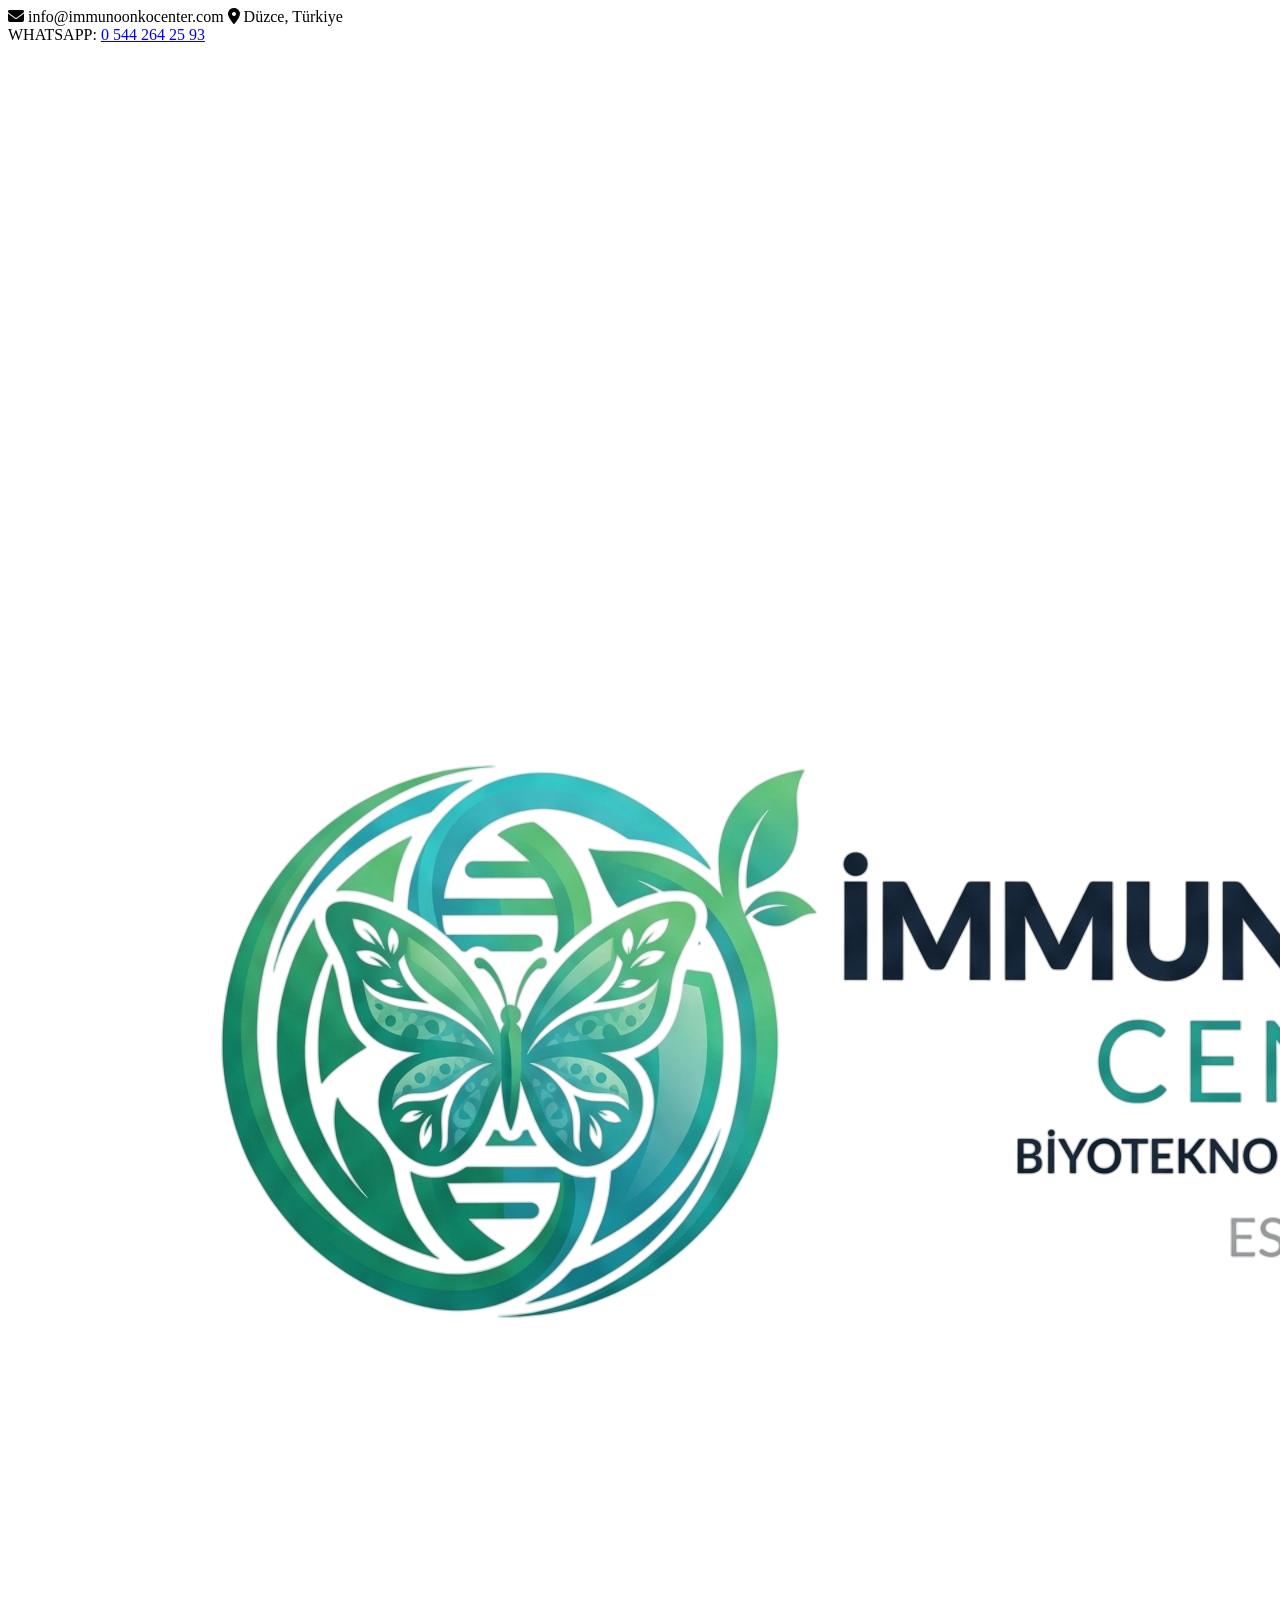
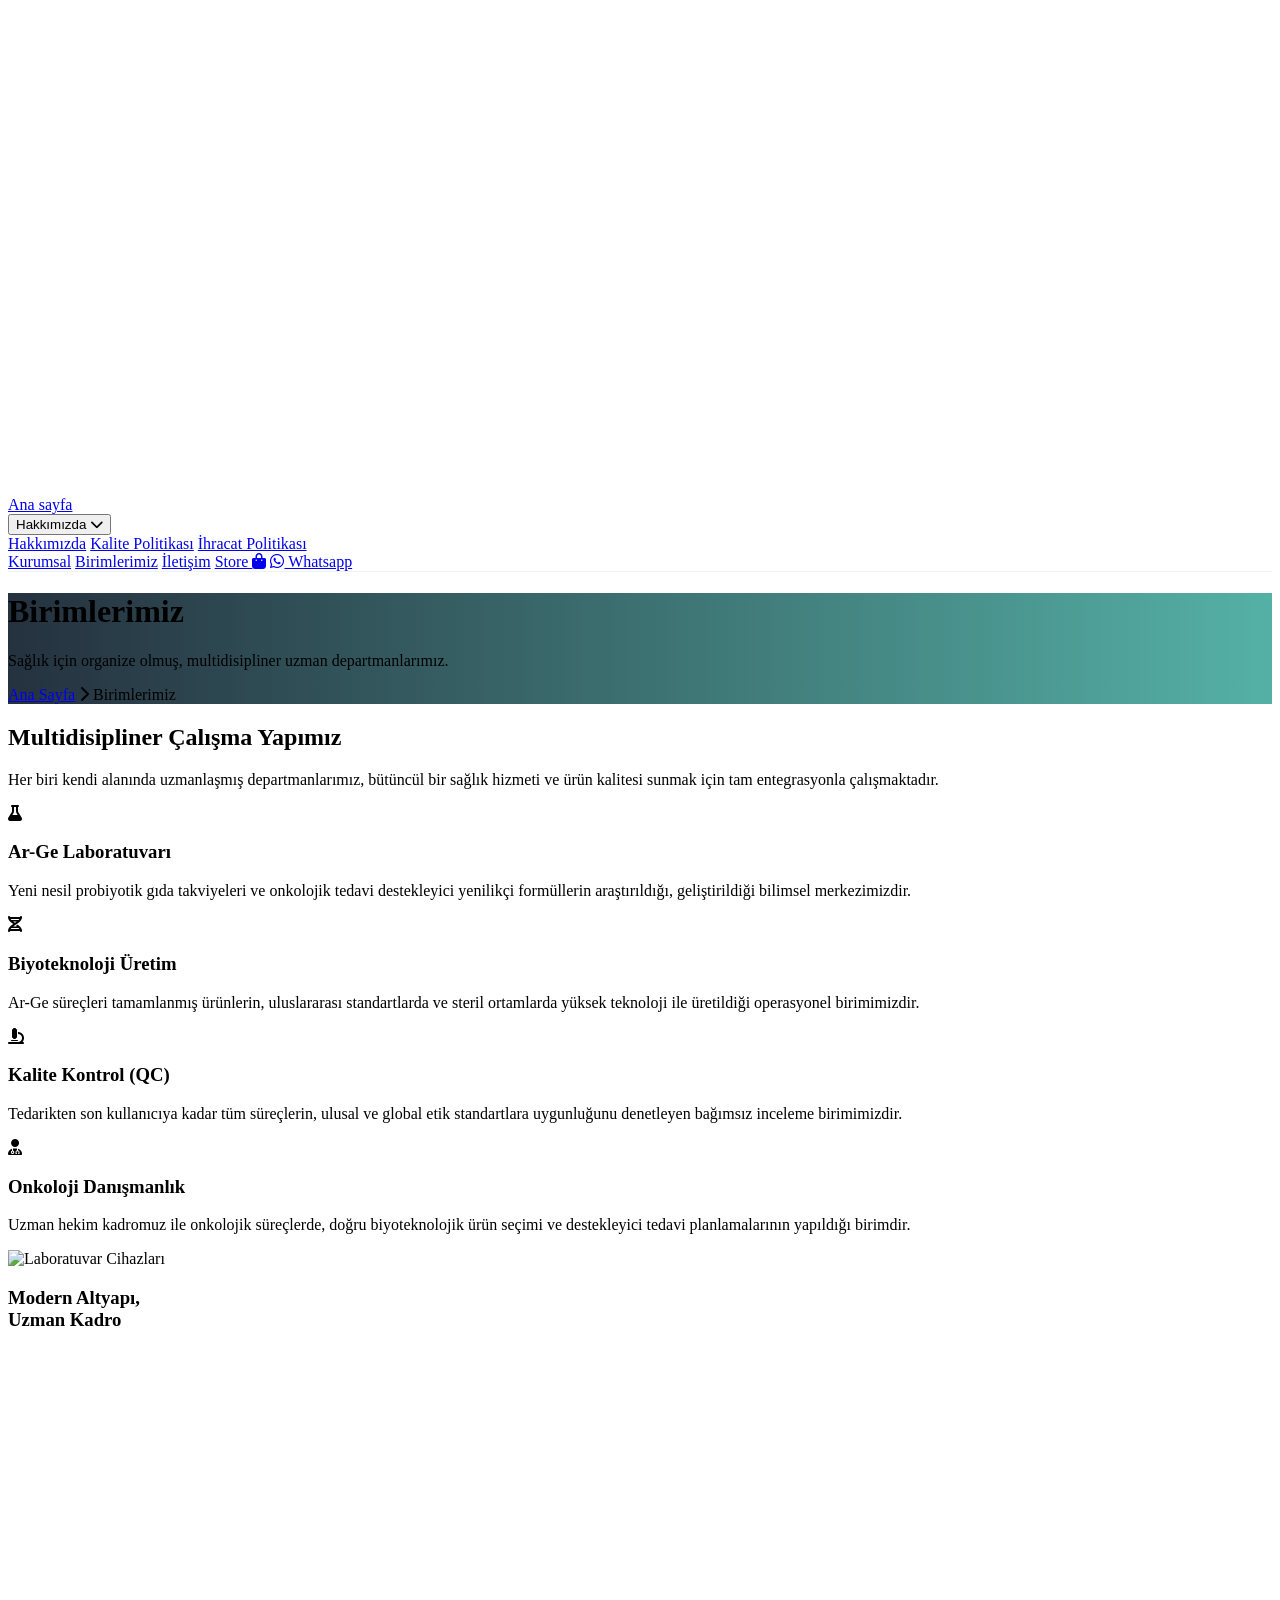
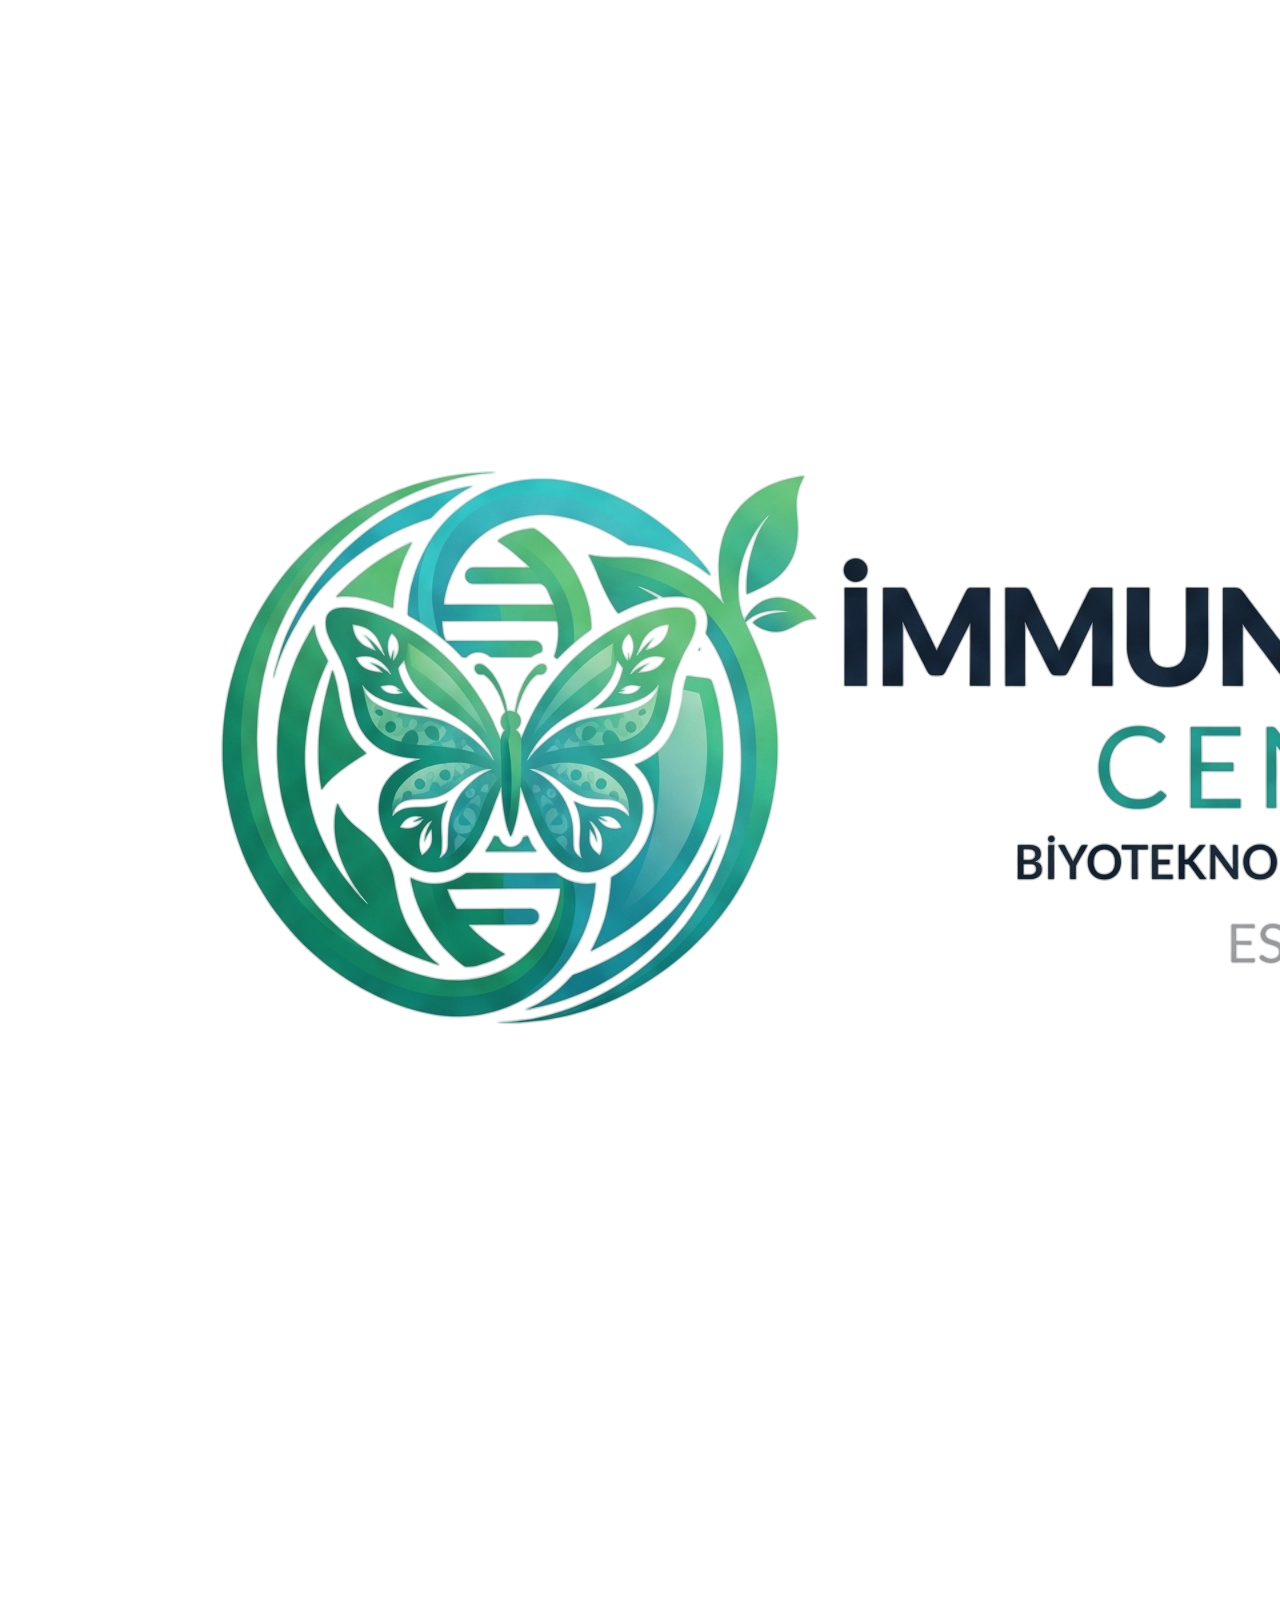
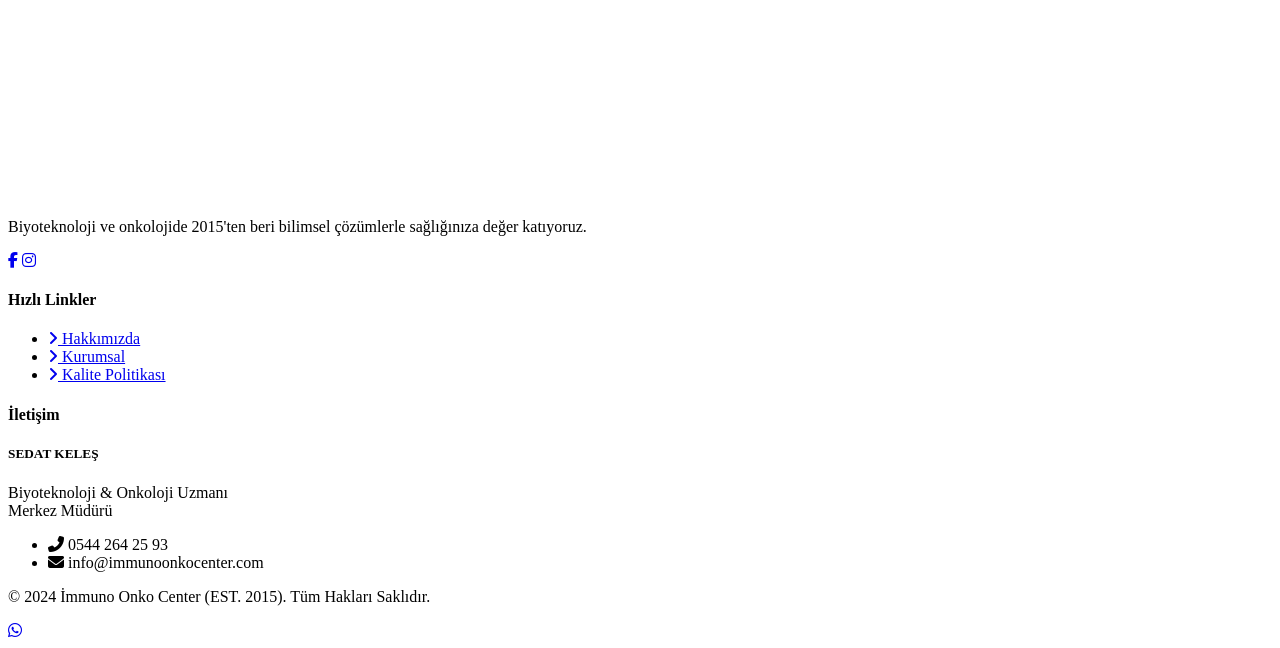
==== birimlerimiz.html @ 2f01bad8 "Add files via upload" ====
<!DOCTYPE html>
<html lang="tr" class="scroll-smooth">
<head>
    <meta charset="UTF-8">
    <meta name="viewport" content="width=device-width, initial-scale=1.0">
    <title>Birimlerimiz | İmmuno Onko Center</title>
    
    <!-- Google Fonts -->
    <link href="https://fonts.googleapis.com/css2?family=Inter:wght@300;400;500;600&family=Poppins:wght@400;500;600;700;800&display=swap" rel="stylesheet">
    
    <!-- FontAwesome -->
    <link rel="stylesheet" href="https://cdnjs.cloudflare.com/ajax/libs/font-awesome/6.4.0/css/all.min.css">
    
    <!-- AOS CSS -->
    <link href="https://unpkg.com/aos@2.3.1/dist/aos.css" rel="stylesheet">
    
    <!-- Tailwind CSS -->
    <script src="https://cdn.tailwindcss.com"></script>
    
    <!-- Tailwind Ayarlar -->
    <script>
        tailwind.config = {
            theme: {
                extend: {
                    fontFamily: {
                        sans: ['Inter', 'sans-serif'],
                        heading: ['Poppins', 'sans-serif'],
                    },
                    colors: {
                        brandDark: '#0D1B2A',
                        brandBlue: '#1B263B',
                        brandTeal: '#2A9D8F',
                        brandLight: '#E9F5F3',
                    }
                }
            }
        }
    </script>
    
    <style>
        .glass-nav {
            background: rgba(255, 255, 255, 0.95);
            backdrop-filter: blur(10px);
            border-bottom: 1px solid rgba(0,0,0,0.05);
        }
        .page-header {
            background: linear-gradient(to right, rgba(13, 27, 42, 0.9), rgba(42, 157, 143, 0.8)), 
                        url('https://images.unsplash.com/photo-1579684385127-1ef15d508118?q=80&w=2070&auto=format&fit=crop') center/cover;
        }
        .unit-card:hover .unit-icon {
            transform: scale(1.1) rotate(5deg);
        }
    </style>
</head>
<body class="font-sans text-gray-800 antialiased overflow-x-hidden selection:bg-brandTeal selection:text-white bg-gray-50">

    <!-- Üst Bilgi Barı -->
    <div class="bg-brandDark text-gray-300 text-sm py-2 hidden md:block relative z-50">
        <div class="max-w-7xl mx-auto px-4 sm:px-6 lg:px-8 flex justify-between items-center">
            <div class="flex items-center space-x-6">
                <span><i class="fas fa-envelope text-brandTeal mr-2"></i> info@immunoonkocenter.com</span>
                <span><i class="fas fa-map-marker-alt text-brandTeal mr-2"></i> Düzce, Türkiye</span>
            </div>
            <div class="flex items-center space-x-4">
                <span class="font-semibold text-white tracking-wider">WHATSAPP: <a href="https://wa.me/905442642593" class="hover:text-brandTeal transition">0 544 264 25 93</a></span>
            </div>
        </div>
    </div>

    <!-- Navigasyon -->
    <nav class="glass-nav fixed w-full z-50 transition-all duration-300 shadow-md" id="navbar">
        <div class="max-w-7xl mx-auto px-4 sm:px-6 lg:px-8">
            <div class="flex justify-between items-center h-24">
                <!-- Logo -->
                <a href="index.html" class="flex-shrink-0 flex items-center cursor-pointer">
                    <img src="immunologo.png" alt="Logo" class="h-20 drop-shadow-md rounded-full object-contain">
                </a>
                
                <!-- Masaüstü Menü -->
                <div class="hidden lg:flex items-center space-x-8">
                    <a href="index.html" class="text-brandDark hover:text-brandTeal font-medium transition pb-1">Ana sayfa</a>
                    
                    <!-- Açılır Menü (Hakkımızda) -->
                    <div class="relative group">
                        <button class="text-brandDark hover:text-brandTeal font-medium transition flex items-center pb-1">
                            Hakkımızda <i class="fas fa-chevron-down ml-1 text-xs"></i>
                        </button>
                        <div class="absolute left-0 mt-2 w-48 bg-white rounded-xl shadow-xl opacity-0 invisible group-hover:opacity-100 group-hover:visible transition-all duration-300 transform origin-top-left scale-95 group-hover:scale-100">
                            <a href="hakkimizda.html" class="block px-4 py-3 text-sm text-gray-700 hover:bg-brandLight hover:text-brandTeal rounded-t-xl">Hakkımızda</a>
                            <a href="kalite-politikasi.html" class="block px-4 py-3 text-sm text-gray-700 hover:bg-brandLight hover:text-brandTeal">Kalite Politikası</a>
                            <a href="ihracat-politikasi.html" class="block px-4 py-3 text-sm text-gray-700 hover:bg-brandLight hover:text-brandTeal rounded-b-xl">İhracat Politikası</a>
                        </div>
                    </div>

                    <a href="kurumsal.html" class="text-brandDark hover:text-brandTeal font-medium transition pb-1">Kurumsal</a>
                    <a href="birimlerimiz.html" class="text-brandTeal font-semibold border-b-2 border-brandTeal pb-1">Birimlerimiz</a>
                    <a href="index.html#contact" class="text-brandDark hover:text-brandTeal font-medium transition pb-1">İletişim</a>
                    <a href="index.html#store" class="text-brandDark hover:text-brandTeal font-medium transition pb-1">Store <i class="fas fa-shopping-bag ml-1"></i></a>
                    
                    <a href="https://wa.me/905442642593" target="_blank" class="bg-[#25D366] text-white px-6 py-2.5 rounded-full font-medium hover:bg-green-600 transition shadow-lg shadow-green-200 flex items-center">
                        <i class="fab fa-whatsapp text-xl mr-2"></i> Whatsapp
                    </a>
                </div>
            </div>
        </div>
    </nav>

    <!-- Sayfa Başlığı (Header) -->
    <header class="page-header pt-40 pb-20 text-center relative overflow-hidden">
        <div class="max-w-7xl mx-auto px-4 relative z-10" data-aos="fade-up">
            <h1 class="text-4xl md:text-5xl font-heading font-bold text-white mb-4">Birimlerimiz</h1>
            <p class="text-lg text-brandLight max-w-2xl mx-auto mb-6">Sağlık için organize olmuş, multidisipliner uzman departmanlarımız.</p>
            <div class="flex items-center justify-center space-x-2 text-brandLight font-medium">
                <a href="index.html" class="hover:text-white transition">Ana Sayfa</a>
                <span><i class="fas fa-chevron-right text-xs mx-2 opacity-70"></i></span>
                <span class="text-white opacity-80">Birimlerimiz</span>
            </div>
        </div>
    </header>

    <!-- Birimler Listesi -->
    <section class="py-24 bg-white relative overflow-hidden">
        
        <!-- Dekoratif Arkaplan -->
        <div class="absolute top-0 right-0 w-64 h-64 bg-brandLight rounded-full mix-blend-multiply filter blur-3xl opacity-50 -translate-y-1/2 translate-x-1/2"></div>
        <div class="absolute bottom-0 left-0 w-96 h-96 bg-blue-50 rounded-full mix-blend-multiply filter blur-3xl opacity-50 translate-y-1/2 -translate-x-1/2"></div>

        <div class="max-w-7xl mx-auto px-4 sm:px-6 lg:px-8 relative z-10">
            <div class="text-center mb-16" data-aos="fade-up">
                <h2 class="font-heading text-3xl md:text-4xl font-bold text-brandDark mb-4">Multidisipliner Çalışma Yapımız</h2>
                <div class="w-24 h-1 bg-brandTeal mx-auto rounded"></div>
                <p class="text-gray-600 mt-6 max-w-2xl mx-auto">Her biri kendi alanında uzmanlaşmış departmanlarımız, bütüncül bir sağlık hizmeti ve ürün kalitesi sunmak için tam entegrasyonla çalışmaktadır.</p>
            </div>

            <div class="grid grid-cols-1 md:grid-cols-2 gap-10">
                
                <!-- Birim 1: Ar-Ge -->
                <div class="bg-white rounded-3xl p-8 shadow-[0_8px_30px_rgb(0,0,0,0.04)] border border-gray-50 hover:shadow-xl transition-all duration-300 unit-card group" data-aos="fade-up" data-aos-delay="100">
                    <div class="flex items-start">
                        <div class="w-16 h-16 bg-brandLight rounded-2xl flex items-center justify-center mr-6 flex-shrink-0 unit-icon transition-transform duration-300">
                            <i class="fas fa-flask text-3xl text-brandTeal"></i>
                        </div>
                        <div>
                            <h3 class="font-heading text-2xl font-bold text-brandDark mb-3">Ar-Ge Laboratuvarı</h3>
                            <p class="text-gray-600 leading-relaxed">
                                Yeni nesil probiyotik gıda takviyeleri ve onkolojik tedavi destekleyici yenilikçi formüllerin araştırıldığı, geliştirildiği bilimsel merkezimizdir.
                            </p>
                        </div>
                    </div>
                </div>

                <!-- Birim 2: Biyoteknoloji Üretim -->
                <div class="bg-white rounded-3xl p-8 shadow-[0_8px_30px_rgb(0,0,0,0.04)] border border-gray-50 hover:shadow-xl transition-all duration-300 unit-card group" data-aos="fade-up" data-aos-delay="200">
                    <div class="flex items-start">
                        <div class="w-16 h-16 bg-brandLight rounded-2xl flex items-center justify-center mr-6 flex-shrink-0 unit-icon transition-transform duration-300">
                            <i class="fas fa-dna text-3xl text-brandTeal"></i>
                        </div>
                        <div>
                            <h3 class="font-heading text-2xl font-bold text-brandDark mb-3">Biyoteknoloji Üretim</h3>
                            <p class="text-gray-600 leading-relaxed">
                                Ar-Ge süreçleri tamamlanmış ürünlerin, uluslararası standartlarda ve steril ortamlarda yüksek teknoloji ile üretildiği operasyonel birimimizdir.
                            </p>
                        </div>
                    </div>
                </div>

                <!-- Birim 3: Kalite Kontrol -->
                <div class="bg-white rounded-3xl p-8 shadow-[0_8px_30px_rgb(0,0,0,0.04)] border border-gray-50 hover:shadow-xl transition-all duration-300 unit-card group" data-aos="fade-up" data-aos-delay="300">
                    <div class="flex items-start">
                        <div class="w-16 h-16 bg-brandLight rounded-2xl flex items-center justify-center mr-6 flex-shrink-0 unit-icon transition-transform duration-300">
                            <i class="fas fa-microscope text-3xl text-brandTeal"></i>
                        </div>
                        <div>
                            <h3 class="font-heading text-2xl font-bold text-brandDark mb-3">Kalite Kontrol (QC)</h3>
                            <p class="text-gray-600 leading-relaxed">
                                Tedarikten son kullanıcıya kadar tüm süreçlerin, ulusal ve global etik standartlara uygunluğunu denetleyen bağımsız inceleme birimimizdir.
                            </p>
                        </div>
                    </div>
                </div>

                <!-- Birim 4: Onkoloji ve Danışmanlık -->
                <div class="bg-white rounded-3xl p-8 shadow-[0_8px_30px_rgb(0,0,0,0.04)] border border-gray-50 hover:shadow-xl transition-all duration-300 unit-card group" data-aos="fade-up" data-aos-delay="400">
                    <div class="flex items-start">
                        <div class="w-16 h-16 bg-brandLight rounded-2xl flex items-center justify-center mr-6 flex-shrink-0 unit-icon transition-transform duration-300">
                            <i class="fas fa-user-md text-3xl text-brandTeal"></i>
                        </div>
                        <div>
                            <h3 class="font-heading text-2xl font-bold text-brandDark mb-3">Onkoloji Danışmanlık</h3>
                            <p class="text-gray-600 leading-relaxed">
                                Uzman hekim kadromuz ile onkolojik süreçlerde, doğru biyoteknolojik ürün seçimi ve destekleyici tedavi planlamalarının yapıldığı birimdir.
                            </p>
                        </div>
                    </div>
                </div>

            </div>
        </div>
    </section>

    <!-- Resimli Görsel Alan -->
    <section class="py-12 bg-gray-50">
        <div class="max-w-7xl mx-auto px-4 sm:px-6 lg:px-8">
            <div class="rounded-3xl overflow-hidden shadow-2xl relative h-[400px] md:h-[500px]" data-aos="zoom-in" data-aos-duration="1000">
                <img src="https://images.unsplash.com/photo-1532094349884-543bc11b234d?q=80&w=2070&auto=format&fit=crop" alt="Laboratuvar Cihazları" class="w-full h-full object-cover">
                <div class="absolute inset-0 bg-brandDark/40 flex items-center justify-center">
                    <h3 class="text-white text-3xl md:text-5xl font-bold font-heading text-center px-4 leading-tight">
                        Modern Altyapı, <br> <span class="text-brandTeal">Uzman Kadro</span>
                    </h3>
                </div>
            </div>
        </div>
    </section>

    <!-- İletişim & Footer -->
    <footer class="bg-gray-900 pt-20 pb-10 border-t-4 border-brandTeal mt-12">
        <div class="max-w-7xl mx-auto px-4 sm:px-6 lg:px-8">
            <div class="grid grid-cols-1 md:grid-cols-3 gap-12 mb-16">
                <div data-aos="fade-up" data-aos-delay="100">
                    <img src="immunologo.png" alt="Logo" class="h-20 mb-6 bg-white p-2 rounded-xl object-contain">
                    <p class="text-gray-400 leading-relaxed mb-6">
                        Biyoteknoloji ve onkolojide 2015'ten beri bilimsel çözümlerle sağlığınıza değer katıyoruz.
                    </p>
                    <div class="flex space-x-4">
                        <a href="#" class="w-10 h-10 rounded-full bg-gray-800 flex items-center justify-center text-gray-400 hover:bg-brandTeal hover:text-white transition"><i class="fab fa-facebook-f"></i></a>
                        <a href="#" class="w-10 h-10 rounded-full bg-gray-800 flex items-center justify-center text-gray-400 hover:bg-brandTeal hover:text-white transition"><i class="fab fa-instagram"></i></a>
                    </div>
                </div>

                <div data-aos="fade-up" data-aos-delay="200">
                    <h4 class="text-white text-xl font-bold mb-6 font-heading relative inline-block">
                        Hızlı Linkler
                        <span class="absolute -bottom-2 left-0 w-1/2 h-1 bg-brandTeal rounded-full"></span>
                    </h4>
                    <ul class="space-y-3">
                        <li><a href="hakkimizda.html" class="text-gray-400 hover:text-brandTeal transition flex items-center"><i class="fas fa-angle-right mr-2 text-xs"></i> Hakkımızda</a></li>
                        <li><a href="kurumsal.html" class="text-gray-400 hover:text-brandTeal transition flex items-center"><i class="fas fa-angle-right mr-2 text-xs"></i> Kurumsal</a></li>
                        <li><a href="kalite-politikasi.html" class="text-gray-400 hover:text-brandTeal transition flex items-center"><i class="fas fa-angle-right mr-2 text-xs"></i> Kalite Politikası</a></li>
                    </ul>
                </div>

                <div data-aos="fade-up" data-aos-delay="300">
                    <h4 class="text-white text-xl font-bold mb-6 font-heading relative inline-block">
                        İletişim
                        <span class="absolute -bottom-2 left-0 w-1/2 h-1 bg-brandTeal rounded-full"></span>
                    </h4>
                    <div class="bg-gray-800/50 p-6 rounded-2xl border border-gray-700">
                        <h5 class="text-brandTeal font-bold text-lg">SEDAT KELEŞ</h5>
                        <p class="text-gray-400 text-sm mb-4 border-b border-gray-700 pb-4">Biyoteknoloji & Onkoloji Uzmanı <br> Merkez Müdürü</p>
                        <ul class="space-y-4">
                            <li class="flex items-start">
                                <i class="fas fa-phone-alt text-brandTeal mt-1 mr-3"></i>
                                <span class="block text-gray-300">0544 264 25 93</span>
                            </li>
                            <li class="flex items-start">
                                <i class="fas fa-envelope text-brandTeal mt-1 mr-3"></i>
                                <span class="block text-gray-300">info@immunoonkocenter.com</span>
                            </li>
                        </ul>
                    </div>
                </div>
            </div>

            <div class="border-t border-gray-800 pt-8 flex flex-col md:flex-row justify-between items-center text-gray-500 text-sm">
                <p>&copy; 2024 İmmuno Onko Center (EST. 2015). Tüm Hakları Saklıdır.</p>
            </div>
        </div>
    </footer>

    <!-- Sağ Alt Sabit Whatsapp Butonu -->
    <a href="https://wa.me/905442642593" target="_blank" class="fixed bottom-6 right-6 bg-[#25D366] text-white w-14 h-14 rounded-full flex items-center justify-center text-3xl shadow-[0_4px_15px_rgba(37,211,102,0.4)] hover:scale-110 transition-transform z-50 animate-bounce">
        <i class="fab fa-whatsapp"></i>
    </a>

    <!-- AOS Script -->
    <script src="https://unpkg.com/aos@2.3.1/dist/aos.js"></script>
    <script>
        AOS.init({ duration: 800, once: true, offset: 50 });
    </script>
</body>
</html>
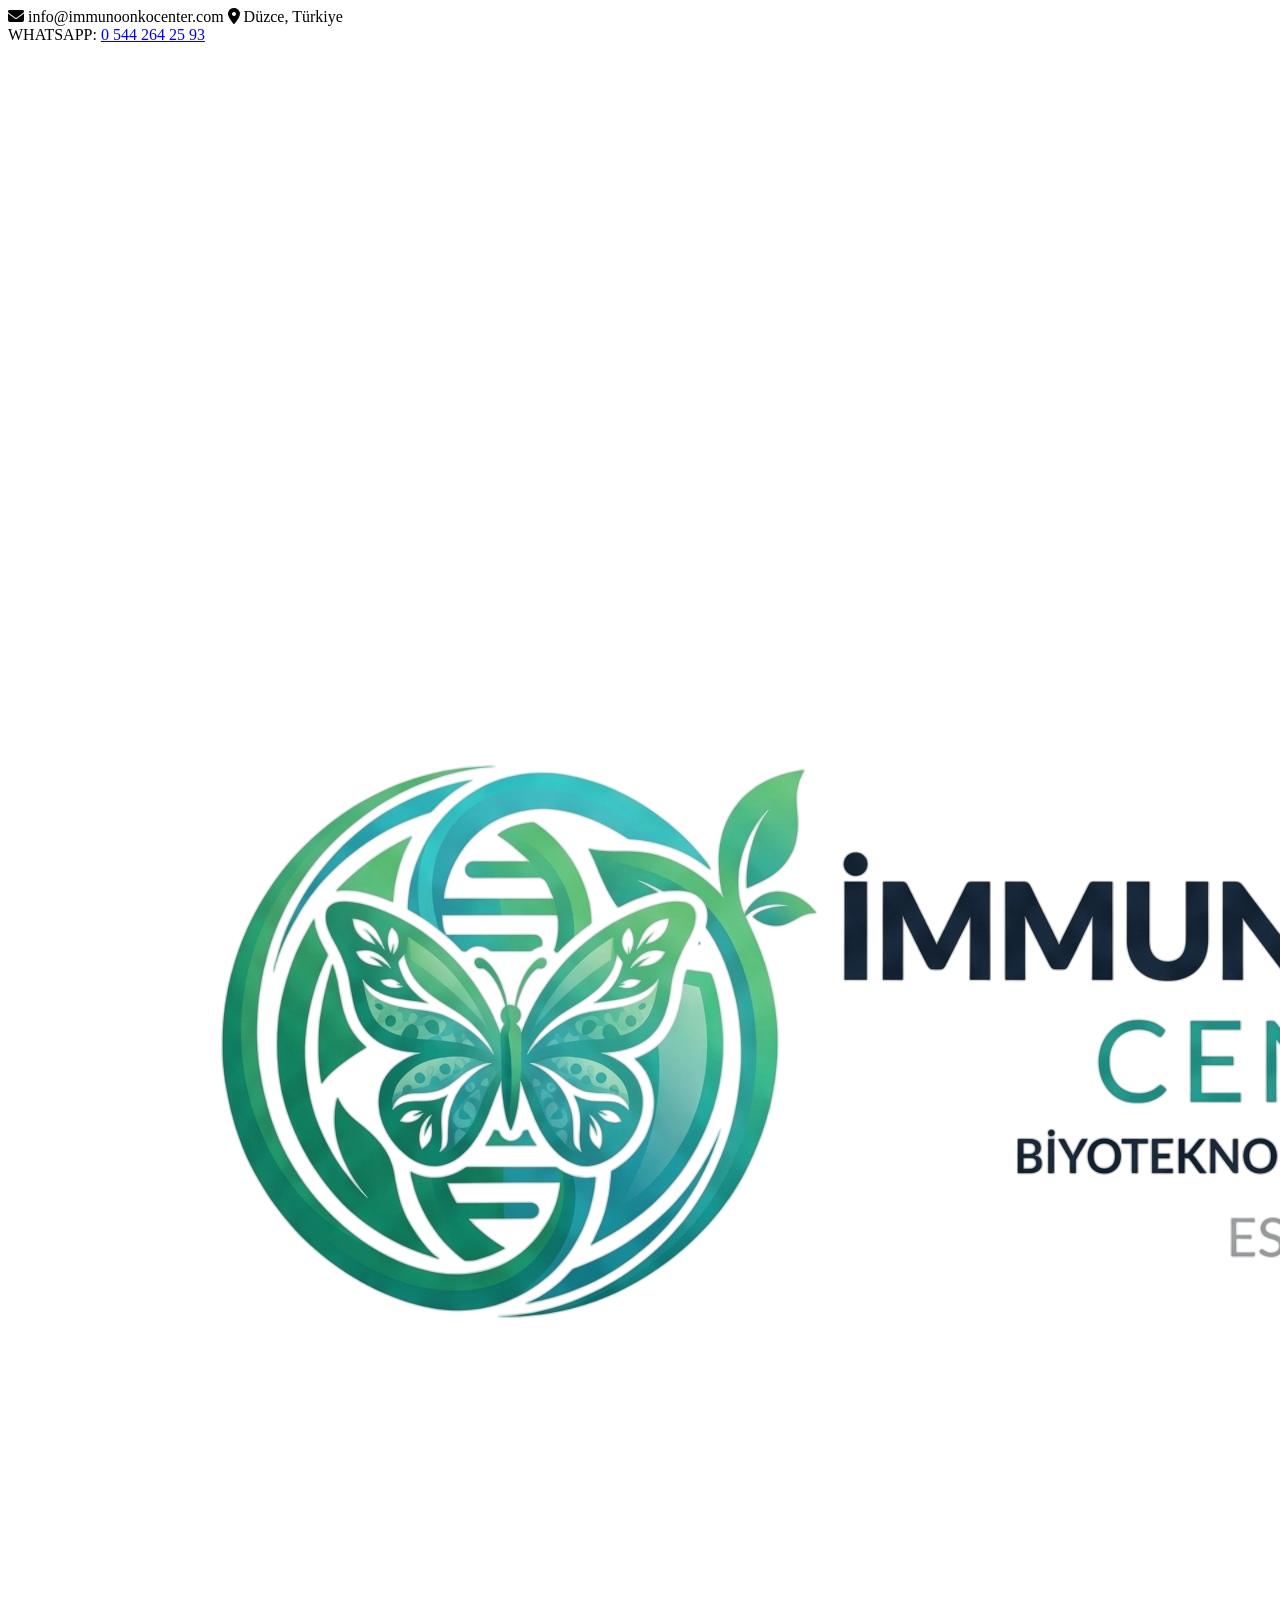
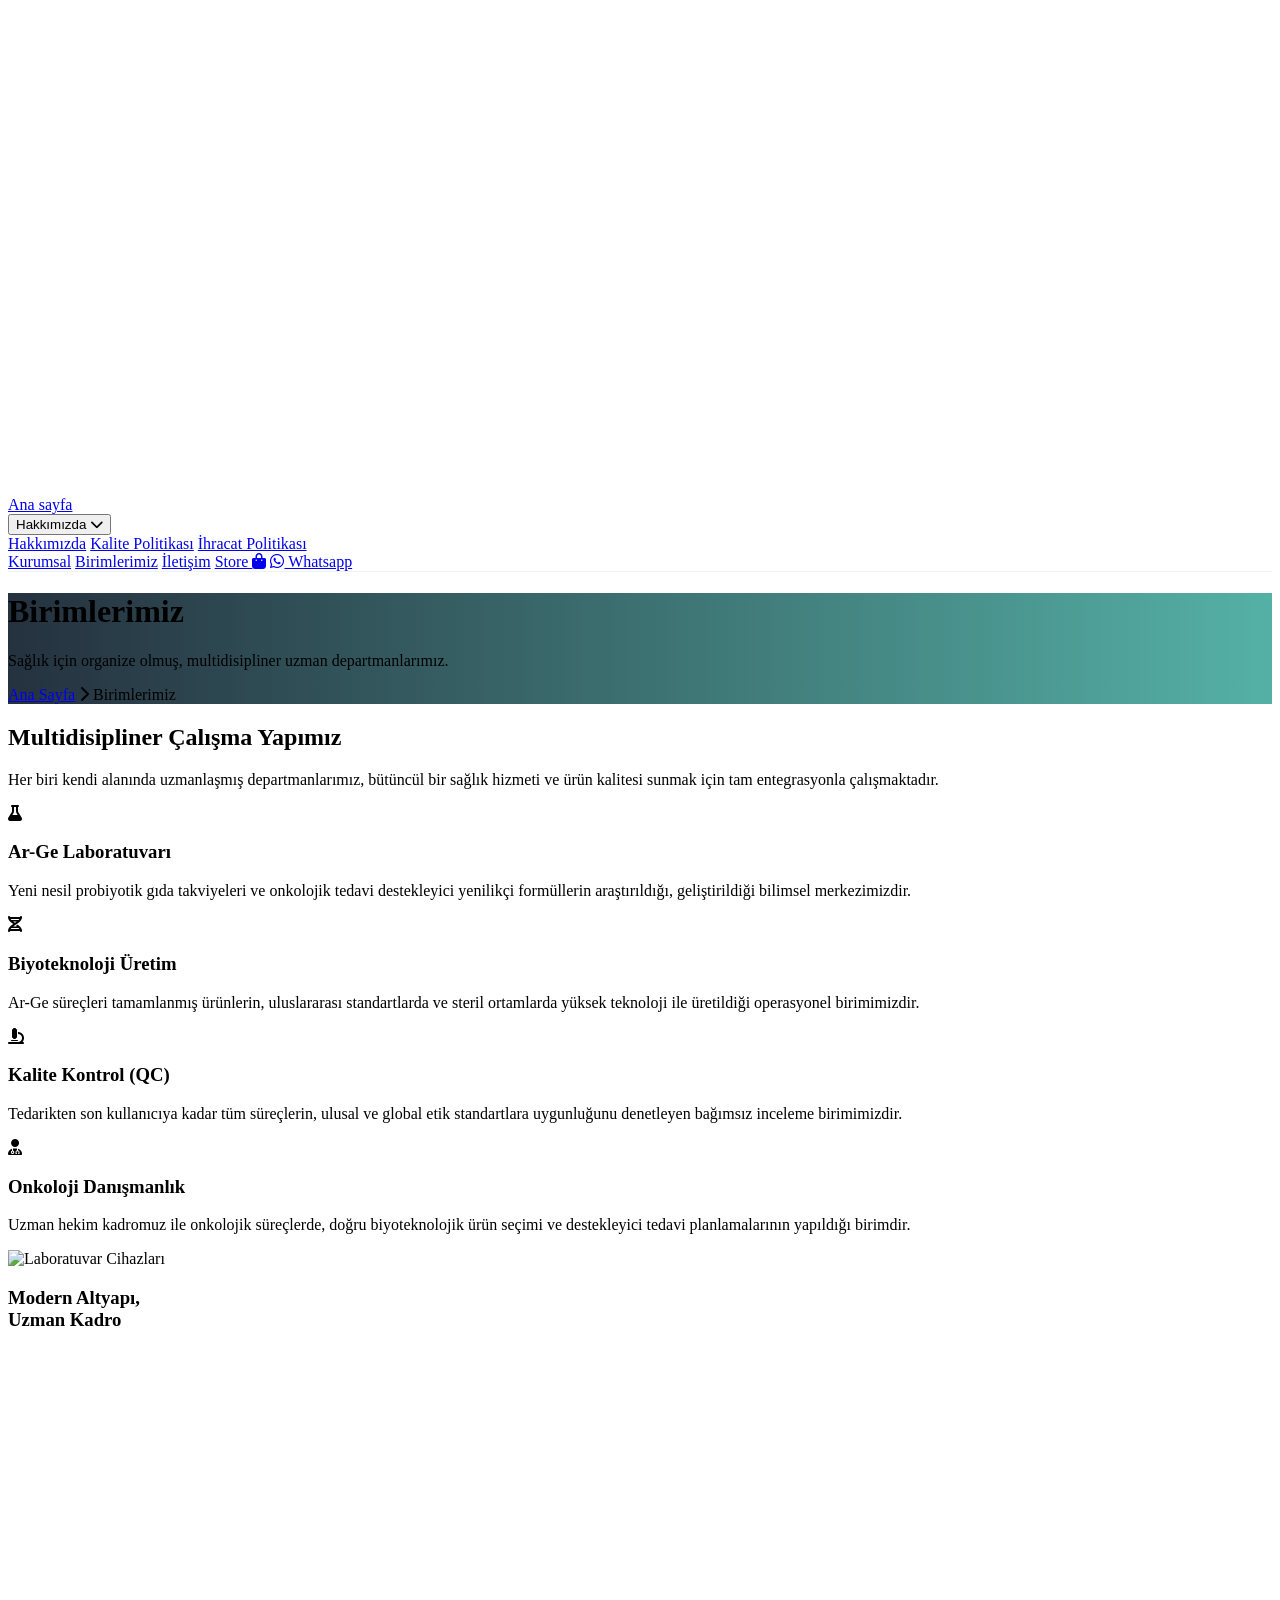
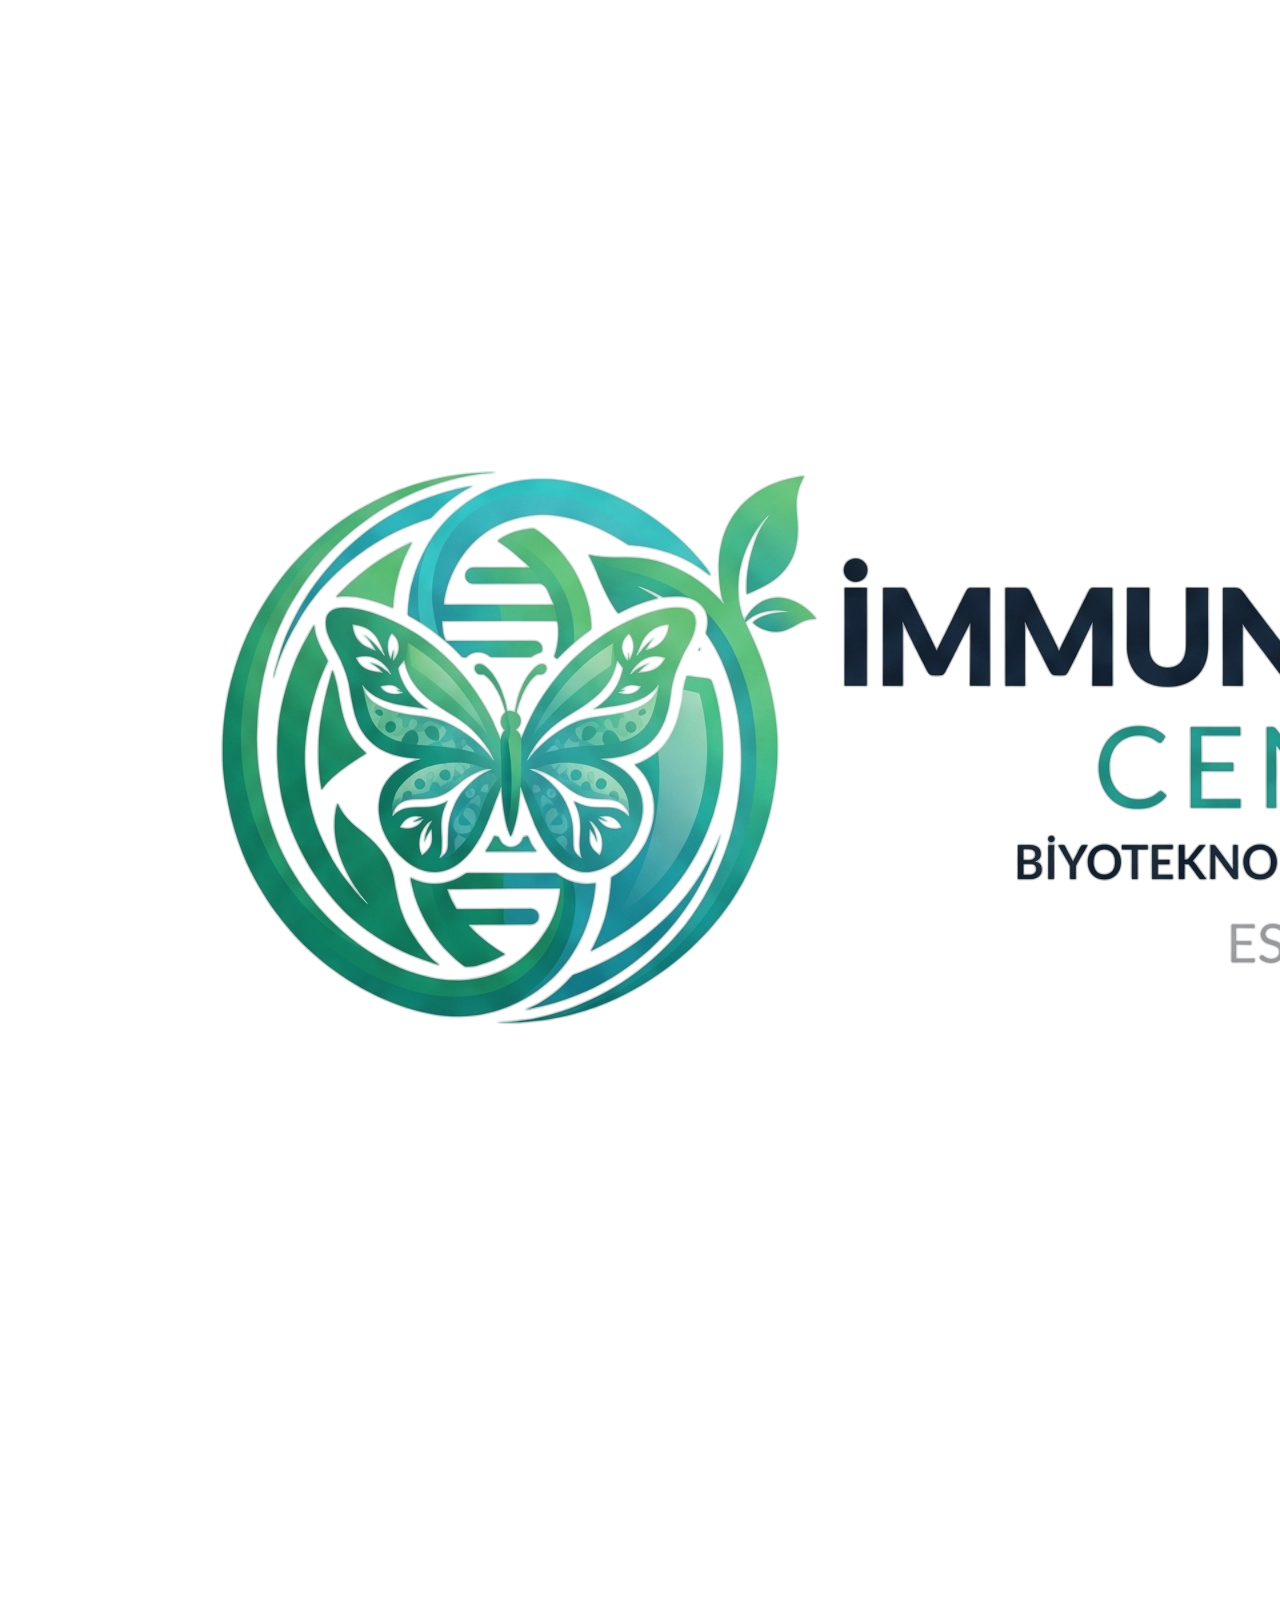
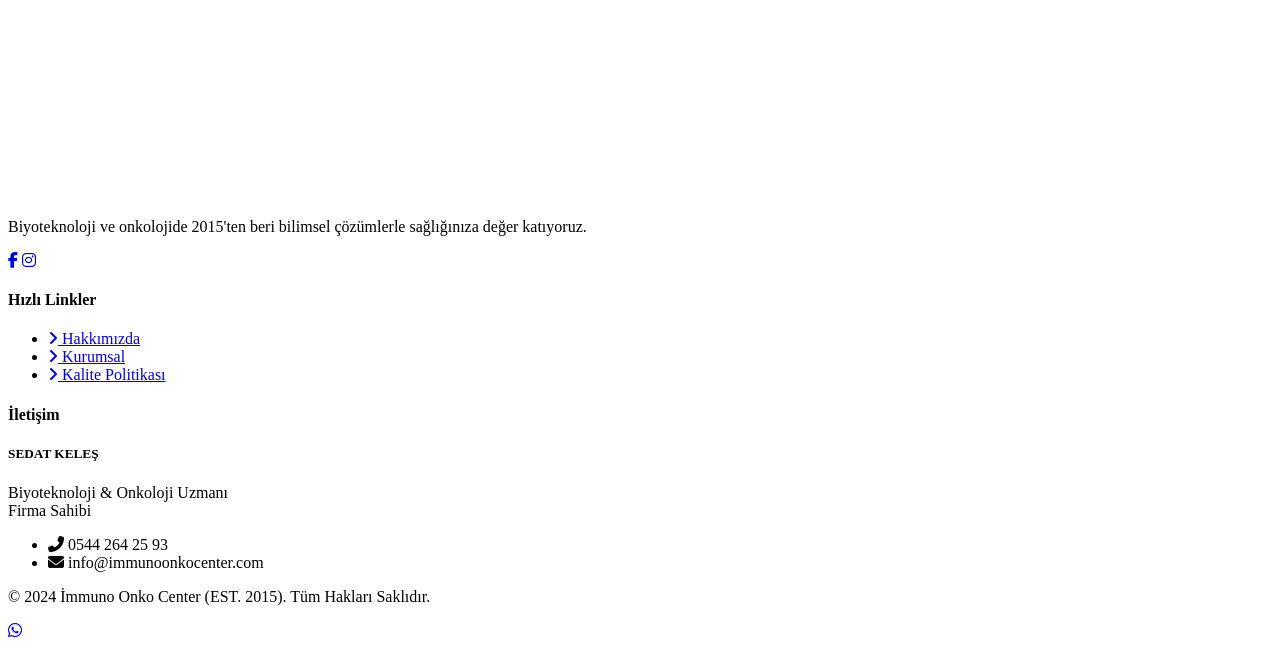
==== commit fe8603cd: "Add files via upload" ====
--- a/birimlerimiz.html
+++ b/birimlerimiz.html
@@ -246,7 +246,7 @@
                     </h4>
                     <div class="bg-gray-800/50 p-6 rounded-2xl border border-gray-700">
                         <h5 class="text-brandTeal font-bold text-lg">SEDAT KELEŞ</h5>
-                        <p class="text-gray-400 text-sm mb-4 border-b border-gray-700 pb-4">Biyoteknoloji & Onkoloji Uzmanı <br> Merkez Müdürü</p>
+                        <p class="text-gray-400 text-sm mb-4 border-b border-gray-700 pb-4">Biyoteknoloji & Onkoloji Uzmanı <br> Firma Sahibi</p>
                         <ul class="space-y-4">
                             <li class="flex items-start">
                                 <i class="fas fa-phone-alt text-brandTeal mt-1 mr-3"></i>
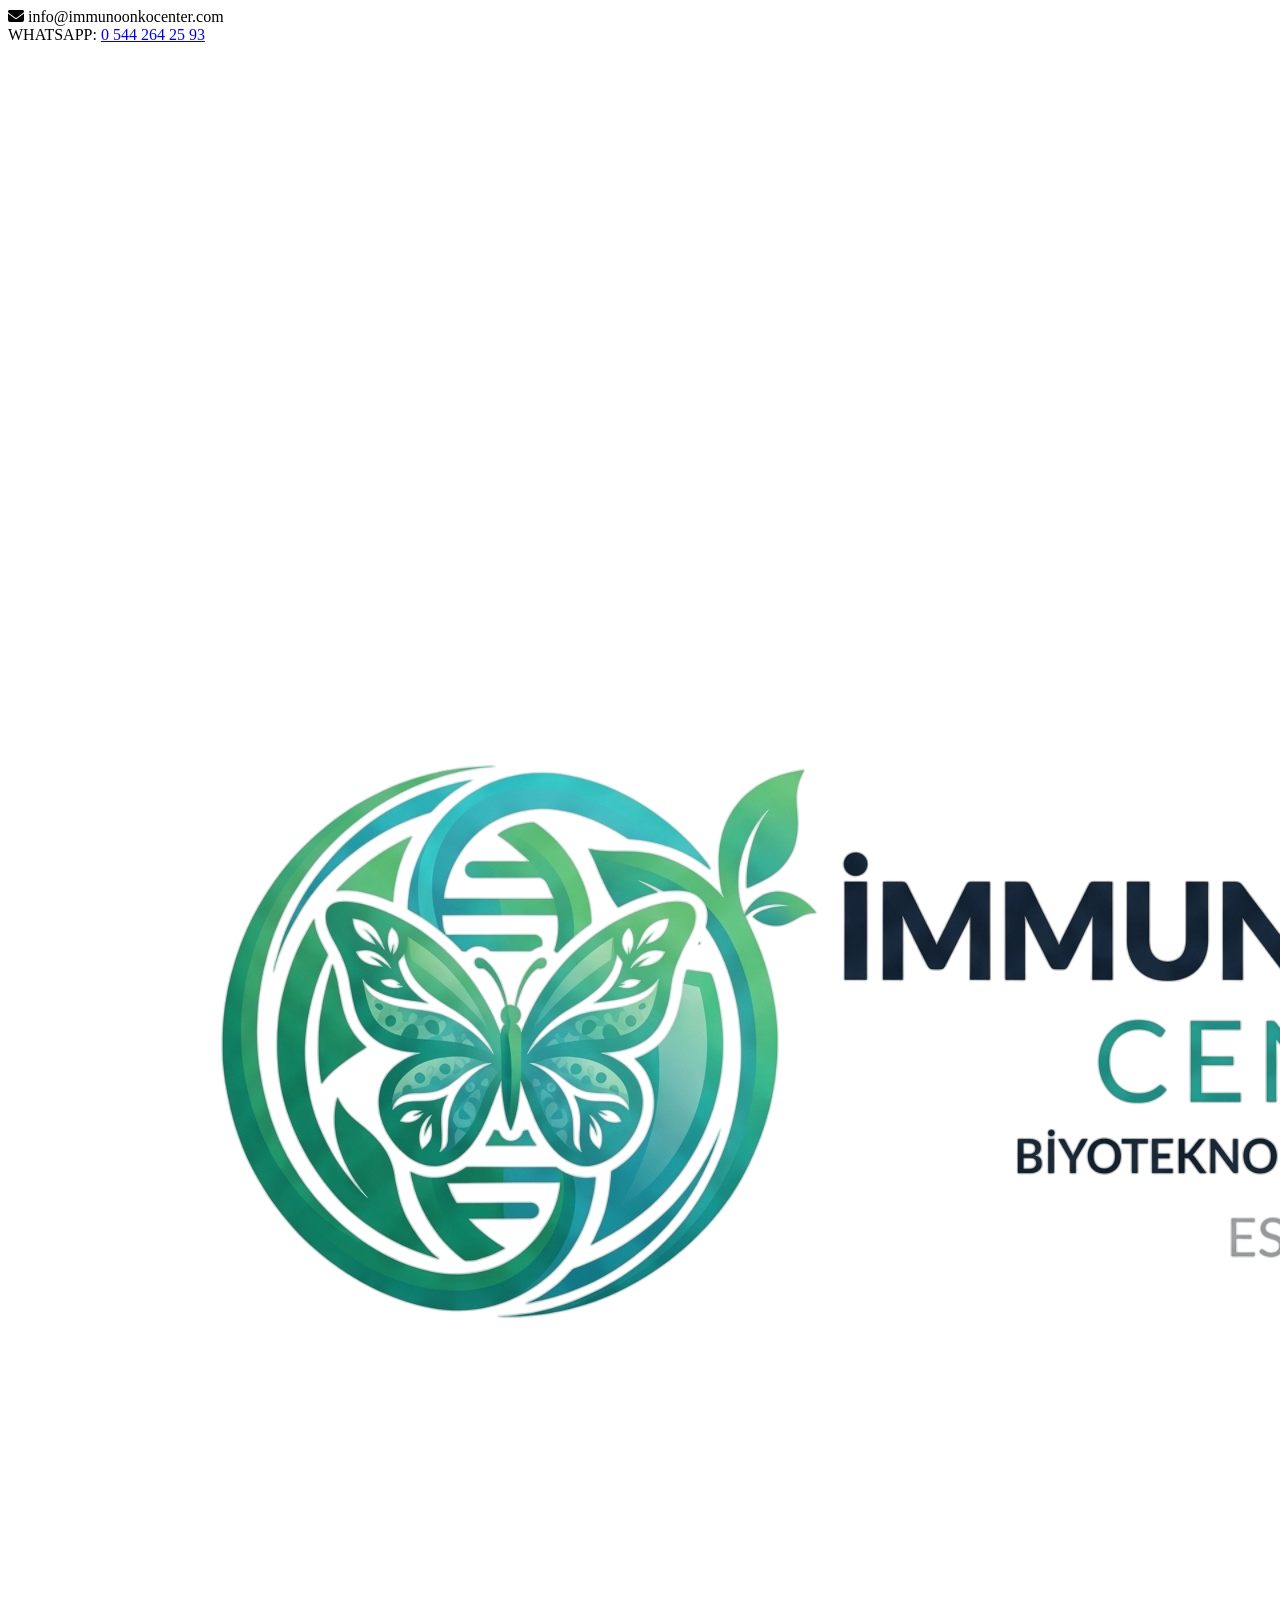
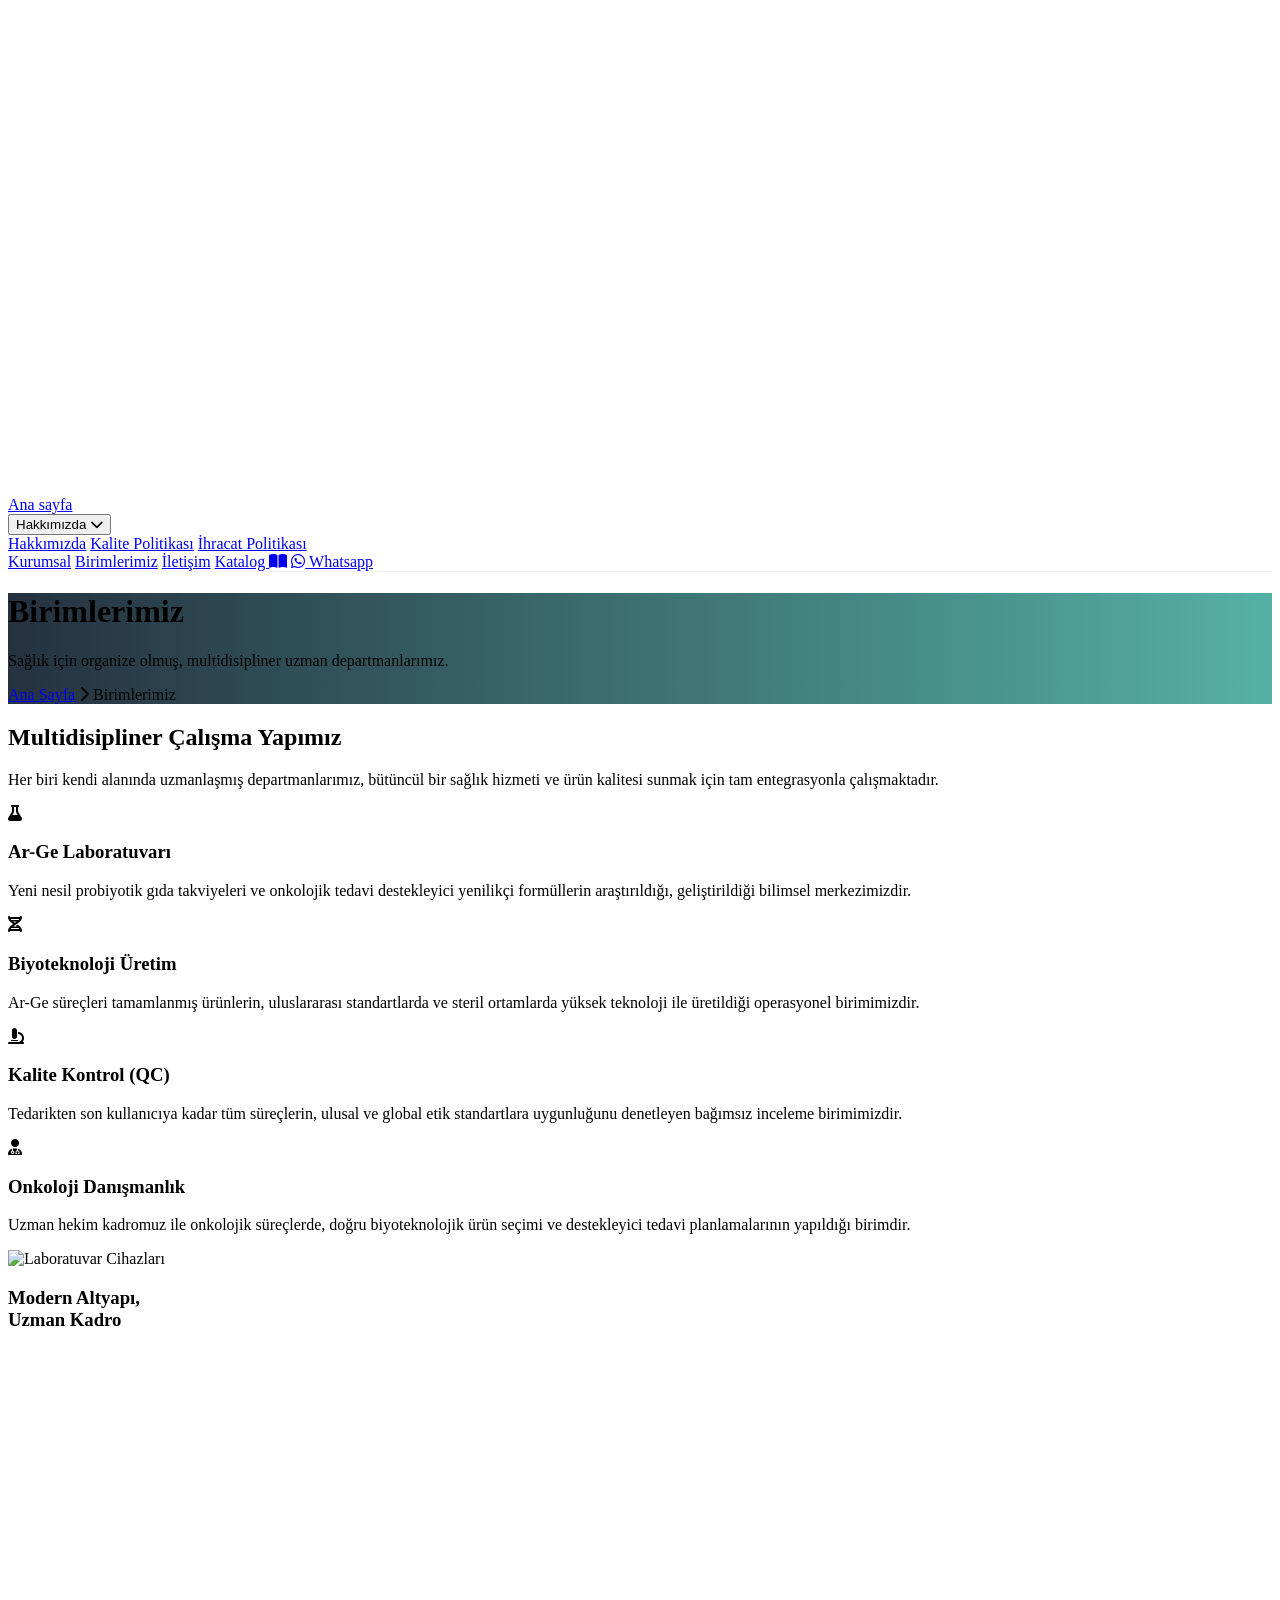
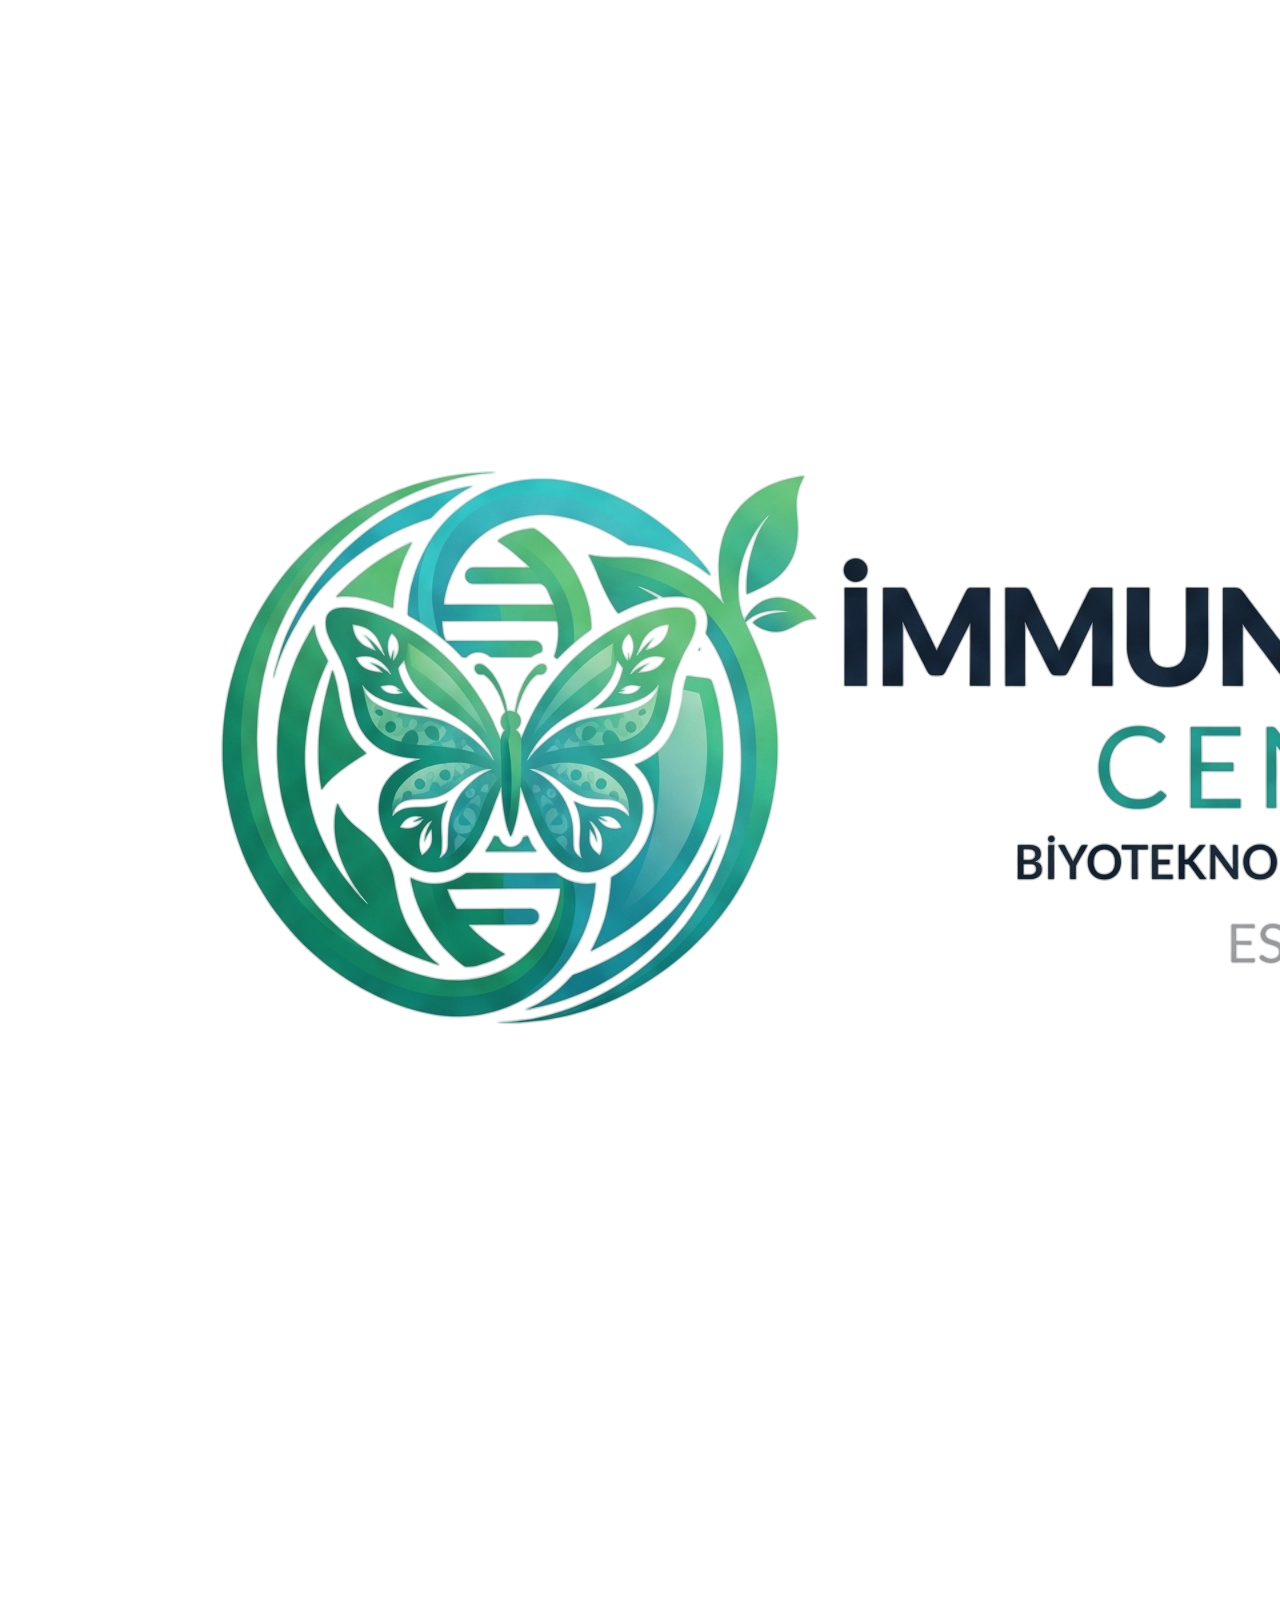
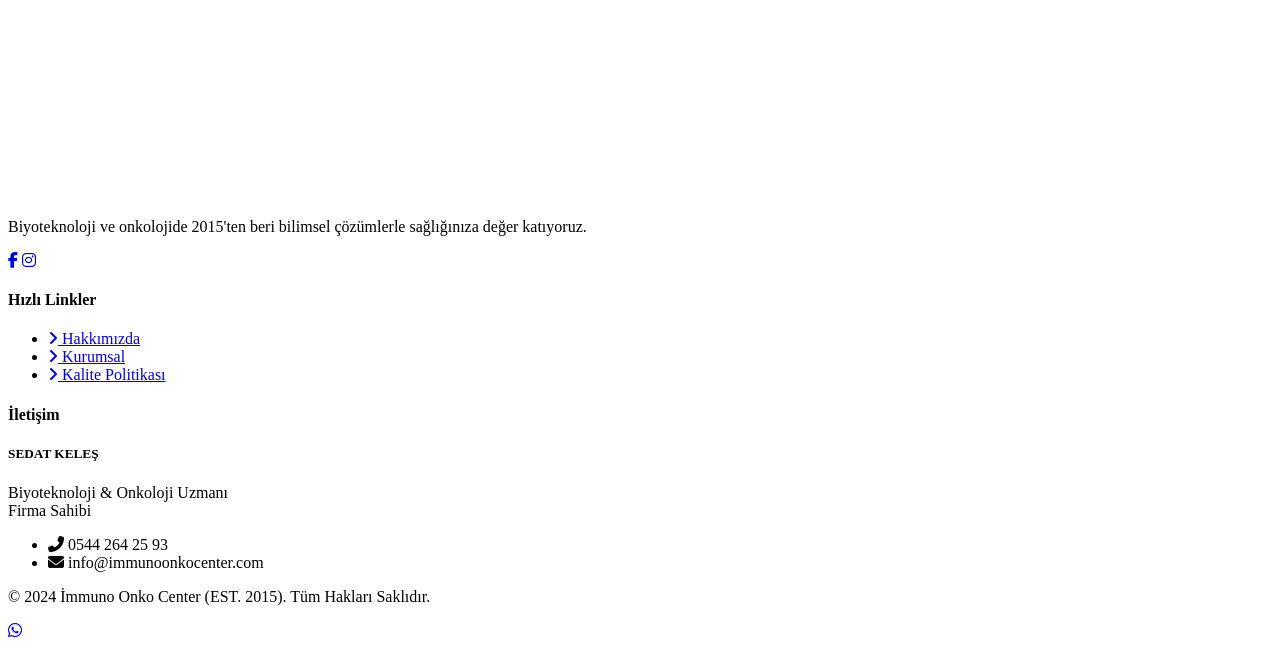
==== commit 506d55e7: "Add files via upload" ====
--- a/birimlerimiz.html
+++ b/birimlerimiz.html
@@ -54,12 +54,11 @@
 </head>
 <body class="font-sans text-gray-800 antialiased overflow-x-hidden selection:bg-brandTeal selection:text-white bg-gray-50">
 
-    <!-- Üst Bilgi Barı -->
+    <!-- Üst Bilgi Barı (Adres Kaldırıldı) -->
     <div class="bg-brandDark text-gray-300 text-sm py-2 hidden md:block relative z-50">
         <div class="max-w-7xl mx-auto px-4 sm:px-6 lg:px-8 flex justify-between items-center">
             <div class="flex items-center space-x-6">
                 <span><i class="fas fa-envelope text-brandTeal mr-2"></i> info@immunoonkocenter.com</span>
-                <span><i class="fas fa-map-marker-alt text-brandTeal mr-2"></i> Düzce, Türkiye</span>
             </div>
             <div class="flex items-center space-x-4">
                 <span class="font-semibold text-white tracking-wider">WHATSAPP: <a href="https://wa.me/905442642593" class="hover:text-brandTeal transition">0 544 264 25 93</a></span>
@@ -72,12 +71,12 @@
         <div class="max-w-7xl mx-auto px-4 sm:px-6 lg:px-8">
             <div class="flex justify-between items-center h-24">
                 <!-- Logo -->
-                <a href="index.html" class="flex-shrink-0 flex items-center cursor-pointer">
-                    <img src="immunologo.png" alt="Logo" class="h-20 drop-shadow-md rounded-full object-contain">
+                <a href="index.html" class="flex-shrink-0 flex items-center cursor-pointer py-2">
+                    <img src="immunologo.png" alt="Logo" class="h-20 md:h-24 w-auto object-contain transform origin-left scale-125 md:scale-150 transition-transform duration-300 hover:scale-[1.6]">
                 </a>
                 
                 <!-- Masaüstü Menü -->
-                <div class="hidden lg:flex items-center space-x-8">
+                <div class="hidden lg:flex items-center space-x-8 pl-10">
                     <a href="index.html" class="text-brandDark hover:text-brandTeal font-medium transition pb-1">Ana sayfa</a>
                     
                     <!-- Açılır Menü (Hakkımızda) -->
@@ -94,8 +93,8 @@
 
                     <a href="kurumsal.html" class="text-brandDark hover:text-brandTeal font-medium transition pb-1">Kurumsal</a>
                     <a href="birimlerimiz.html" class="text-brandTeal font-semibold border-b-2 border-brandTeal pb-1">Birimlerimiz</a>
-                    <a href="index.html#contact" class="text-brandDark hover:text-brandTeal font-medium transition pb-1">İletişim</a>
-                    <a href="index.html#store" class="text-brandDark hover:text-brandTeal font-medium transition pb-1">Store <i class="fas fa-shopping-bag ml-1"></i></a>
+                    <a href="iletisim.html" class="text-brandDark hover:text-brandTeal font-medium transition pb-1">İletişim</a>
+                    <a href="index.html#katalog" class="text-brandDark hover:text-brandTeal font-medium transition pb-1">Katalog <i class="fas fa-book-open ml-1"></i></a>
                     
                     <a href="https://wa.me/905442642593" target="_blank" class="bg-[#25D366] text-white px-6 py-2.5 rounded-full font-medium hover:bg-green-600 transition shadow-lg shadow-green-200 flex items-center">
                         <i class="fab fa-whatsapp text-xl mr-2"></i> Whatsapp
@@ -217,7 +216,7 @@
         <div class="max-w-7xl mx-auto px-4 sm:px-6 lg:px-8">
             <div class="grid grid-cols-1 md:grid-cols-3 gap-12 mb-16">
                 <div data-aos="fade-up" data-aos-delay="100">
-                    <img src="immunologo.png" alt="Logo" class="h-20 mb-6 bg-white p-2 rounded-xl object-contain">
+                    <img src="immunologo.png" alt="Logo" class="h-28 w-auto mb-6 bg-white p-3 rounded-xl object-contain">
                     <p class="text-gray-400 leading-relaxed mb-6">
                         Biyoteknoloji ve onkolojide 2015'ten beri bilimsel çözümlerle sağlığınıza değer katıyoruz.
                     </p>
@@ -246,6 +245,7 @@
                     </h4>
                     <div class="bg-gray-800/50 p-6 rounded-2xl border border-gray-700">
                         <h5 class="text-brandTeal font-bold text-lg">SEDAT KELEŞ</h5>
+                        <!-- "Firma Sahibi" olarak güncellendi -->
                         <p class="text-gray-400 text-sm mb-4 border-b border-gray-700 pb-4">Biyoteknoloji & Onkoloji Uzmanı <br> Firma Sahibi</p>
                         <ul class="space-y-4">
                             <li class="flex items-start">
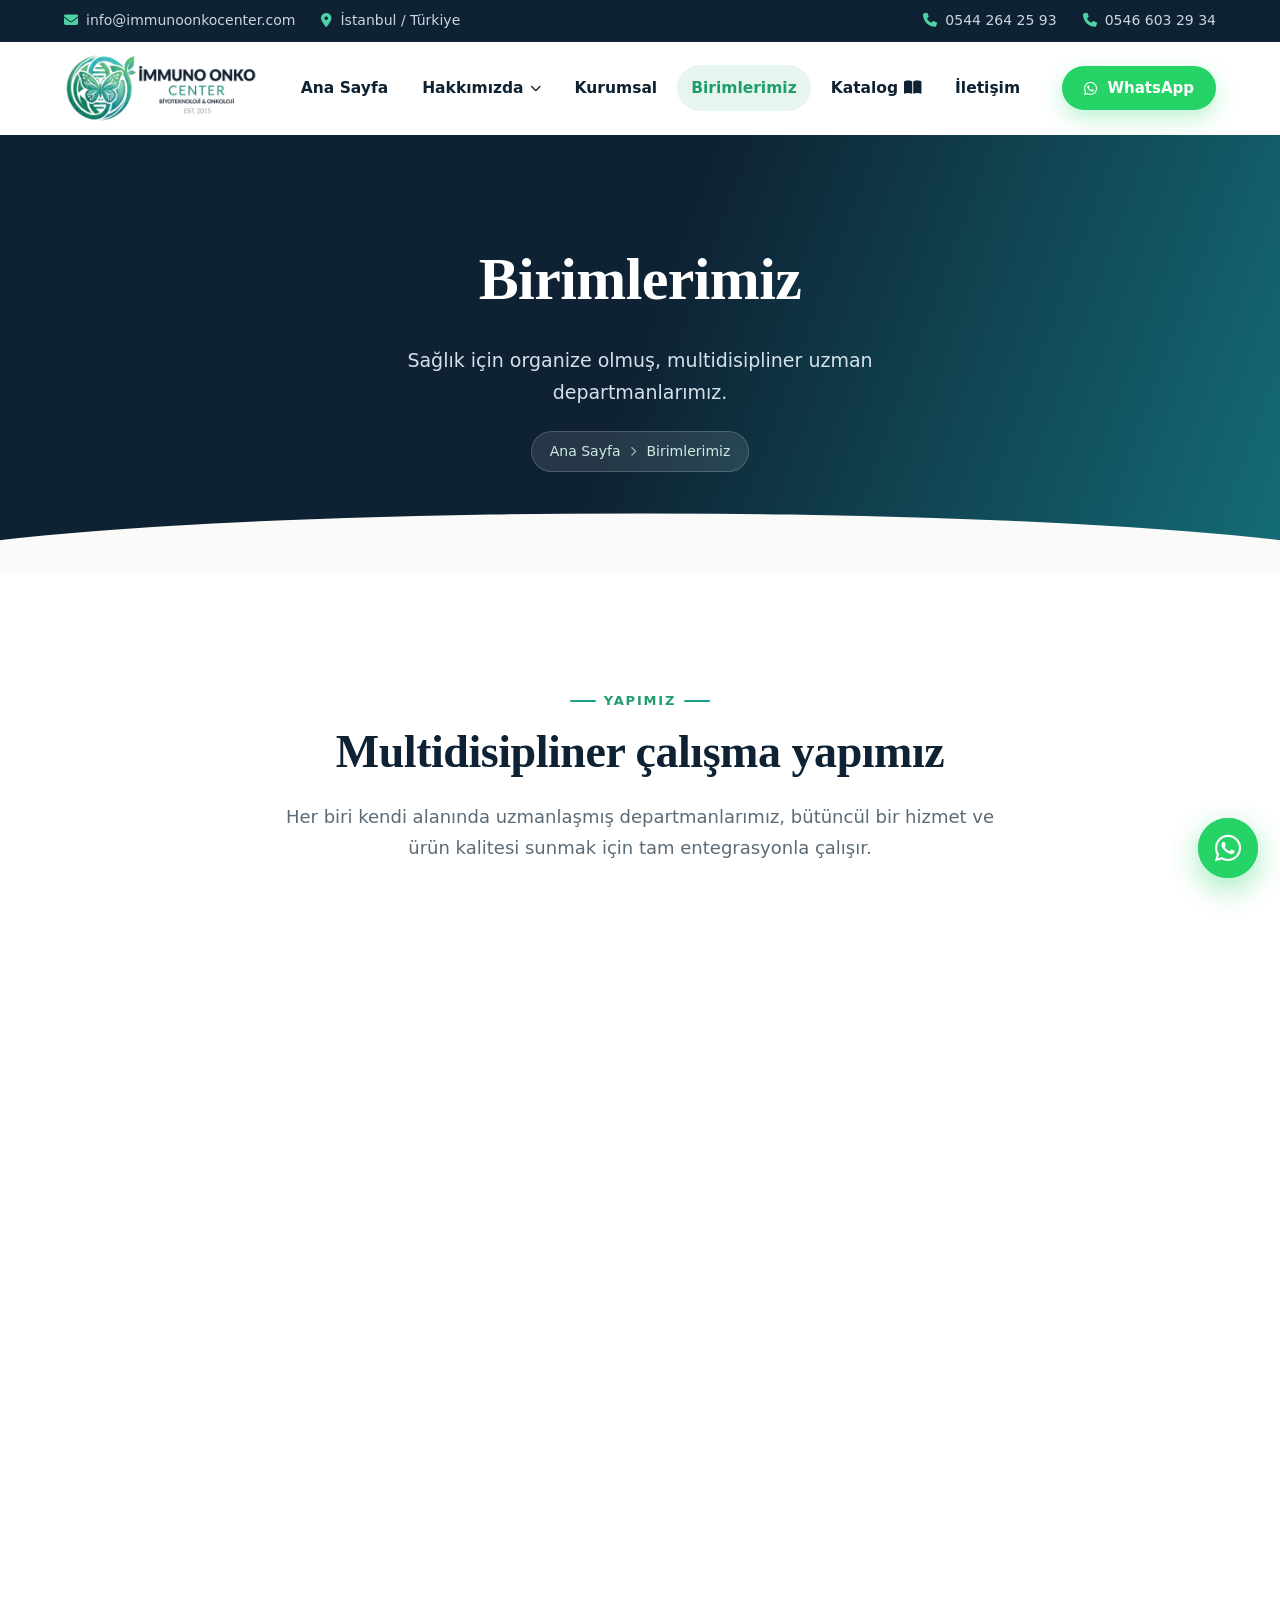
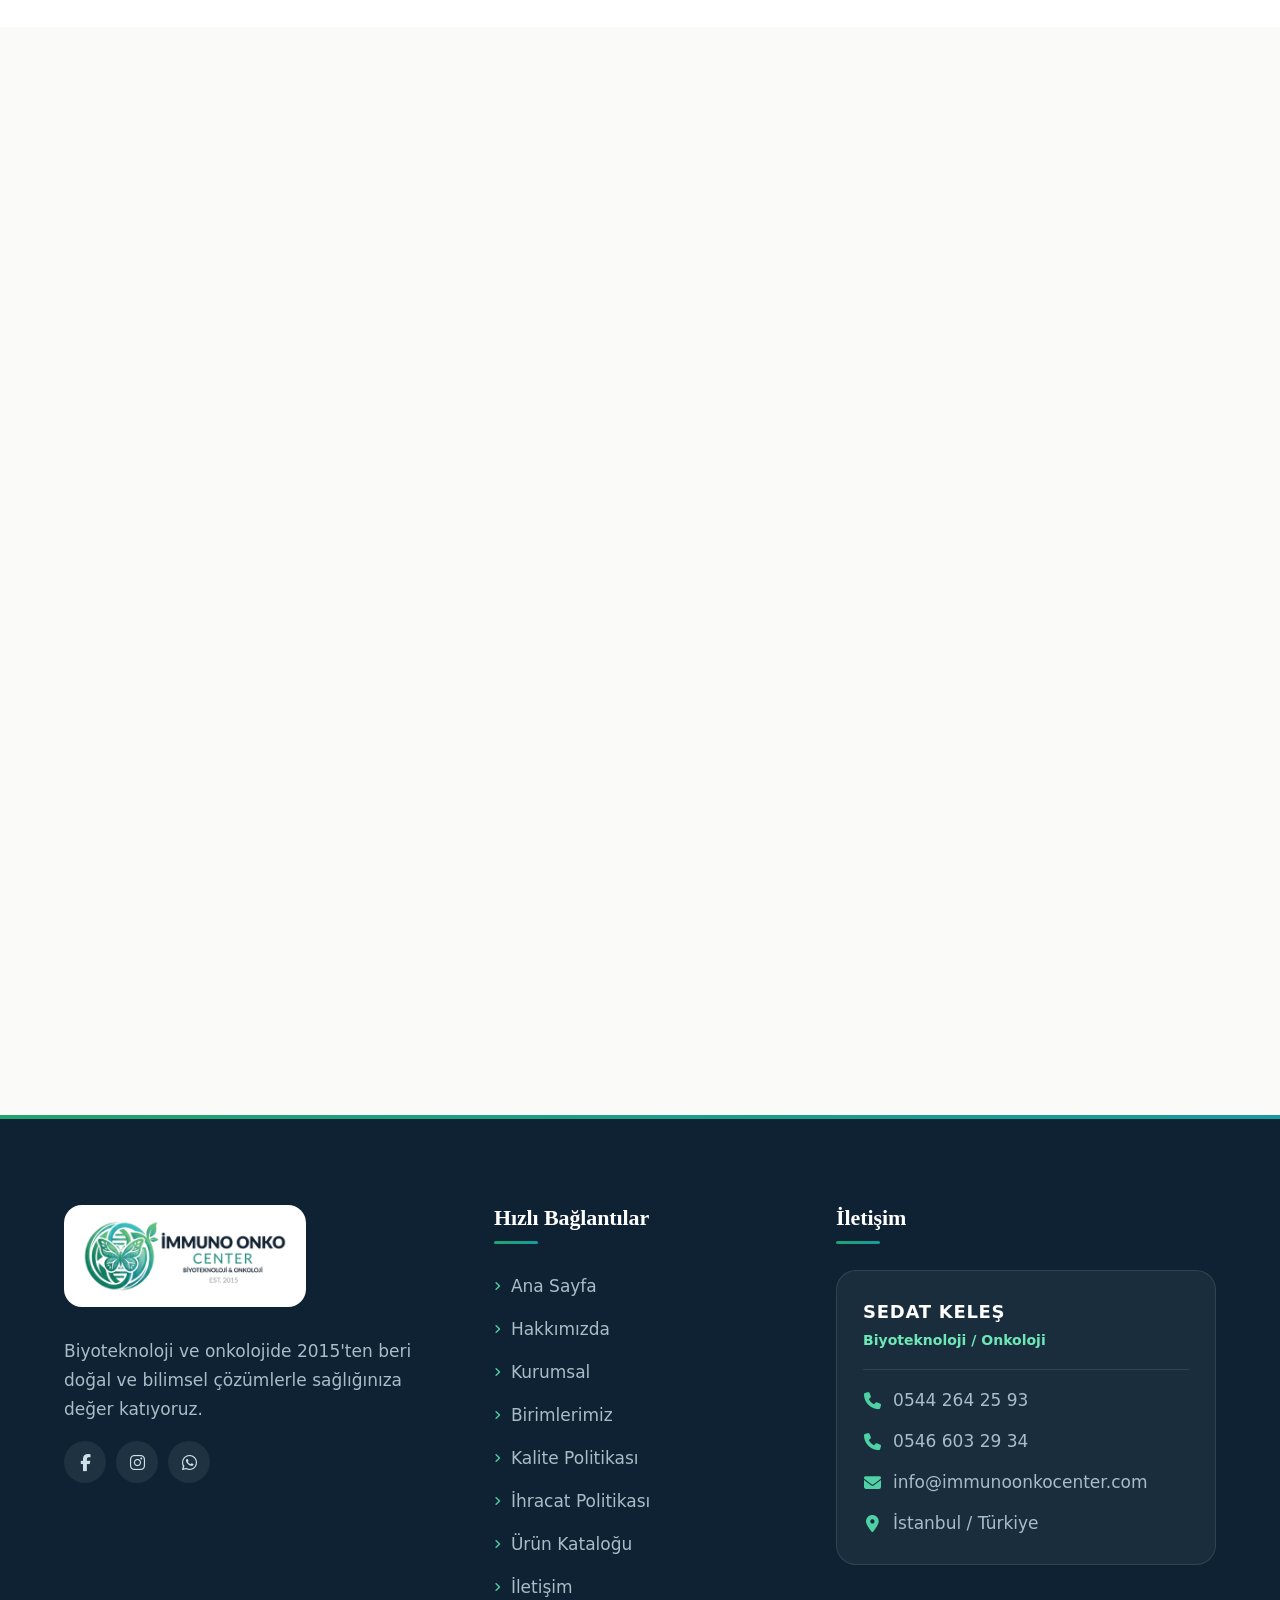
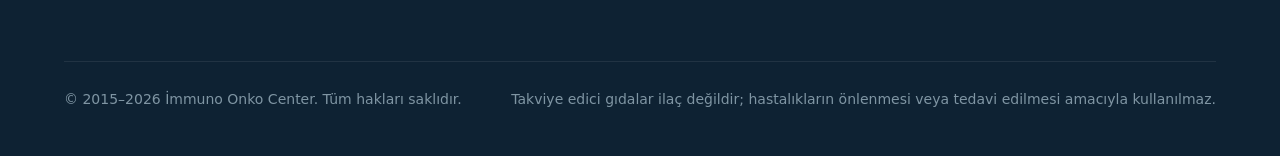
==== commit e31f6876: "Add files via upload" ====
--- a/birimlerimiz.html
+++ b/birimlerimiz.html
@@ -1,281 +1,201 @@
-<!DOCTYPE html>
-<html lang="tr" class="scroll-smooth">
-<head>
-    <meta charset="UTF-8">
-    <meta name="viewport" content="width=device-width, initial-scale=1.0">
-    <title>Birimlerimiz | İmmuno Onko Center</title>
-    
-    <!-- Google Fonts -->
-    <link href="https://fonts.googleapis.com/css2?family=Inter:wght@300;400;500;600&family=Poppins:wght@400;500;600;700;800&display=swap" rel="stylesheet">
-    
-    <!-- FontAwesome -->
-    <link rel="stylesheet" href="https://cdnjs.cloudflare.com/ajax/libs/font-awesome/6.4.0/css/all.min.css">
-    
-    <!-- AOS CSS -->
-    <link href="https://unpkg.com/aos@2.3.1/dist/aos.css" rel="stylesheet">
-    
-    <!-- Tailwind CSS -->
-    <script src="https://cdn.tailwindcss.com"></script>
-    
-    <!-- Tailwind Ayarlar -->
-    <script>
-        tailwind.config = {
-            theme: {
-                extend: {
-                    fontFamily: {
-                        sans: ['Inter', 'sans-serif'],
-                        heading: ['Poppins', 'sans-serif'],
-                    },
-                    colors: {
-                        brandDark: '#0D1B2A',
-                        brandBlue: '#1B263B',
-                        brandTeal: '#2A9D8F',
-                        brandLight: '#E9F5F3',
-                    }
-                }
-            }
-        }
-    </script>
-    
-    <style>
-        .glass-nav {
-            background: rgba(255, 255, 255, 0.95);
-            backdrop-filter: blur(10px);
-            border-bottom: 1px solid rgba(0,0,0,0.05);
-        }
-        .page-header {
-            background: linear-gradient(to right, rgba(13, 27, 42, 0.9), rgba(42, 157, 143, 0.8)), 
-                        url('https://images.unsplash.com/photo-1579684385127-1ef15d508118?q=80&w=2070&auto=format&fit=crop') center/cover;
-        }
-        .unit-card:hover .unit-icon {
-            transform: scale(1.1) rotate(5deg);
-        }
-    </style>
-</head>
-<body class="font-sans text-gray-800 antialiased overflow-x-hidden selection:bg-brandTeal selection:text-white bg-gray-50">
-
-    <!-- Üst Bilgi Barı (Adres Kaldırıldı) -->
-    <div class="bg-brandDark text-gray-300 text-sm py-2 hidden md:block relative z-50">
-        <div class="max-w-7xl mx-auto px-4 sm:px-6 lg:px-8 flex justify-between items-center">
-            <div class="flex items-center space-x-6">
-                <span><i class="fas fa-envelope text-brandTeal mr-2"></i> info@immunoonkocenter.com</span>
-            </div>
-            <div class="flex items-center space-x-4">
-                <span class="font-semibold text-white tracking-wider">WHATSAPP: <a href="https://wa.me/905442642593" class="hover:text-brandTeal transition">0 544 264 25 93</a></span>
-            </div>
-        </div>
-    </div>
-
-    <!-- Navigasyon -->
-    <nav class="glass-nav fixed w-full z-50 transition-all duration-300 shadow-md" id="navbar">
-        <div class="max-w-7xl mx-auto px-4 sm:px-6 lg:px-8">
-            <div class="flex justify-between items-center h-24">
-                <!-- Logo -->
-                <a href="index.html" class="flex-shrink-0 flex items-center cursor-pointer py-2">
-                    <img src="immunologo.png" alt="Logo" class="h-20 md:h-24 w-auto object-contain transform origin-left scale-125 md:scale-150 transition-transform duration-300 hover:scale-[1.6]">
-                </a>
-                
-                <!-- Masaüstü Menü -->
-                <div class="hidden lg:flex items-center space-x-8 pl-10">
-                    <a href="index.html" class="text-brandDark hover:text-brandTeal font-medium transition pb-1">Ana sayfa</a>
-                    
-                    <!-- Açılır Menü (Hakkımızda) -->
-                    <div class="relative group">
-                        <button class="text-brandDark hover:text-brandTeal font-medium transition flex items-center pb-1">
-                            Hakkımızda <i class="fas fa-chevron-down ml-1 text-xs"></i>
-                        </button>
-                        <div class="absolute left-0 mt-2 w-48 bg-white rounded-xl shadow-xl opacity-0 invisible group-hover:opacity-100 group-hover:visible transition-all duration-300 transform origin-top-left scale-95 group-hover:scale-100">
-                            <a href="hakkimizda.html" class="block px-4 py-3 text-sm text-gray-700 hover:bg-brandLight hover:text-brandTeal rounded-t-xl">Hakkımızda</a>
-                            <a href="kalite-politikasi.html" class="block px-4 py-3 text-sm text-gray-700 hover:bg-brandLight hover:text-brandTeal">Kalite Politikası</a>
-                            <a href="ihracat-politikasi.html" class="block px-4 py-3 text-sm text-gray-700 hover:bg-brandLight hover:text-brandTeal rounded-b-xl">İhracat Politikası</a>
-                        </div>
-                    </div>
-
-                    <a href="kurumsal.html" class="text-brandDark hover:text-brandTeal font-medium transition pb-1">Kurumsal</a>
-                    <a href="birimlerimiz.html" class="text-brandTeal font-semibold border-b-2 border-brandTeal pb-1">Birimlerimiz</a>
-                    <a href="iletisim.html" class="text-brandDark hover:text-brandTeal font-medium transition pb-1">İletişim</a>
-                    <a href="index.html#katalog" class="text-brandDark hover:text-brandTeal font-medium transition pb-1">Katalog <i class="fas fa-book-open ml-1"></i></a>
-                    
-                    <a href="https://wa.me/905442642593" target="_blank" class="bg-[#25D366] text-white px-6 py-2.5 rounded-full font-medium hover:bg-green-600 transition shadow-lg shadow-green-200 flex items-center">
-                        <i class="fab fa-whatsapp text-xl mr-2"></i> Whatsapp
-                    </a>
-                </div>
-            </div>
-        </div>
-    </nav>
-
-    <!-- Sayfa Başlığı (Header) -->
-    <header class="page-header pt-40 pb-20 text-center relative overflow-hidden">
-        <div class="max-w-7xl mx-auto px-4 relative z-10" data-aos="fade-up">
-            <h1 class="text-4xl md:text-5xl font-heading font-bold text-white mb-4">Birimlerimiz</h1>
-            <p class="text-lg text-brandLight max-w-2xl mx-auto mb-6">Sağlık için organize olmuş, multidisipliner uzman departmanlarımız.</p>
-            <div class="flex items-center justify-center space-x-2 text-brandLight font-medium">
-                <a href="index.html" class="hover:text-white transition">Ana Sayfa</a>
-                <span><i class="fas fa-chevron-right text-xs mx-2 opacity-70"></i></span>
-                <span class="text-white opacity-80">Birimlerimiz</span>
-            </div>
-        </div>
-    </header>
-
-    <!-- Birimler Listesi -->
-    <section class="py-24 bg-white relative overflow-hidden">
-        
-        <!-- Dekoratif Arkaplan -->
-        <div class="absolute top-0 right-0 w-64 h-64 bg-brandLight rounded-full mix-blend-multiply filter blur-3xl opacity-50 -translate-y-1/2 translate-x-1/2"></div>
-        <div class="absolute bottom-0 left-0 w-96 h-96 bg-blue-50 rounded-full mix-blend-multiply filter blur-3xl opacity-50 translate-y-1/2 -translate-x-1/2"></div>
-
-        <div class="max-w-7xl mx-auto px-4 sm:px-6 lg:px-8 relative z-10">
-            <div class="text-center mb-16" data-aos="fade-up">
-                <h2 class="font-heading text-3xl md:text-4xl font-bold text-brandDark mb-4">Multidisipliner Çalışma Yapımız</h2>
-                <div class="w-24 h-1 bg-brandTeal mx-auto rounded"></div>
-                <p class="text-gray-600 mt-6 max-w-2xl mx-auto">Her biri kendi alanında uzmanlaşmış departmanlarımız, bütüncül bir sağlık hizmeti ve ürün kalitesi sunmak için tam entegrasyonla çalışmaktadır.</p>
-            </div>
-
-            <div class="grid grid-cols-1 md:grid-cols-2 gap-10">
-                
-                <!-- Birim 1: Ar-Ge -->
-                <div class="bg-white rounded-3xl p-8 shadow-[0_8px_30px_rgb(0,0,0,0.04)] border border-gray-50 hover:shadow-xl transition-all duration-300 unit-card group" data-aos="fade-up" data-aos-delay="100">
-                    <div class="flex items-start">
-                        <div class="w-16 h-16 bg-brandLight rounded-2xl flex items-center justify-center mr-6 flex-shrink-0 unit-icon transition-transform duration-300">
-                            <i class="fas fa-flask text-3xl text-brandTeal"></i>
-                        </div>
-                        <div>
-                            <h3 class="font-heading text-2xl font-bold text-brandDark mb-3">Ar-Ge Laboratuvarı</h3>
-                            <p class="text-gray-600 leading-relaxed">
-                                Yeni nesil probiyotik gıda takviyeleri ve onkolojik tedavi destekleyici yenilikçi formüllerin araştırıldığı, geliştirildiği bilimsel merkezimizdir.
-                            </p>
-                        </div>
-                    </div>
-                </div>
-
-                <!-- Birim 2: Biyoteknoloji Üretim -->
-                <div class="bg-white rounded-3xl p-8 shadow-[0_8px_30px_rgb(0,0,0,0.04)] border border-gray-50 hover:shadow-xl transition-all duration-300 unit-card group" data-aos="fade-up" data-aos-delay="200">
-                    <div class="flex items-start">
-                        <div class="w-16 h-16 bg-brandLight rounded-2xl flex items-center justify-center mr-6 flex-shrink-0 unit-icon transition-transform duration-300">
-                            <i class="fas fa-dna text-3xl text-brandTeal"></i>
-                        </div>
-                        <div>
-                            <h3 class="font-heading text-2xl font-bold text-brandDark mb-3">Biyoteknoloji Üretim</h3>
-                            <p class="text-gray-600 leading-relaxed">
-                                Ar-Ge süreçleri tamamlanmış ürünlerin, uluslararası standartlarda ve steril ortamlarda yüksek teknoloji ile üretildiği operasyonel birimimizdir.
-                            </p>
-                        </div>
-                    </div>
-                </div>
-
-                <!-- Birim 3: Kalite Kontrol -->
-                <div class="bg-white rounded-3xl p-8 shadow-[0_8px_30px_rgb(0,0,0,0.04)] border border-gray-50 hover:shadow-xl transition-all duration-300 unit-card group" data-aos="fade-up" data-aos-delay="300">
-                    <div class="flex items-start">
-                        <div class="w-16 h-16 bg-brandLight rounded-2xl flex items-center justify-center mr-6 flex-shrink-0 unit-icon transition-transform duration-300">
-                            <i class="fas fa-microscope text-3xl text-brandTeal"></i>
-                        </div>
-                        <div>
-                            <h3 class="font-heading text-2xl font-bold text-brandDark mb-3">Kalite Kontrol (QC)</h3>
-                            <p class="text-gray-600 leading-relaxed">
-                                Tedarikten son kullanıcıya kadar tüm süreçlerin, ulusal ve global etik standartlara uygunluğunu denetleyen bağımsız inceleme birimimizdir.
-                            </p>
-                        </div>
-                    </div>
-                </div>
-
-                <!-- Birim 4: Onkoloji ve Danışmanlık -->
-                <div class="bg-white rounded-3xl p-8 shadow-[0_8px_30px_rgb(0,0,0,0.04)] border border-gray-50 hover:shadow-xl transition-all duration-300 unit-card group" data-aos="fade-up" data-aos-delay="400">
-                    <div class="flex items-start">
-                        <div class="w-16 h-16 bg-brandLight rounded-2xl flex items-center justify-center mr-6 flex-shrink-0 unit-icon transition-transform duration-300">
-                            <i class="fas fa-user-md text-3xl text-brandTeal"></i>
-                        </div>
-                        <div>
-                            <h3 class="font-heading text-2xl font-bold text-brandDark mb-3">Onkoloji Danışmanlık</h3>
-                            <p class="text-gray-600 leading-relaxed">
-                                Uzman hekim kadromuz ile onkolojik süreçlerde, doğru biyoteknolojik ürün seçimi ve destekleyici tedavi planlamalarının yapıldığı birimdir.
-                            </p>
-                        </div>
-                    </div>
-                </div>
-
-            </div>
-        </div>
-    </section>
-
-    <!-- Resimli Görsel Alan -->
-    <section class="py-12 bg-gray-50">
-        <div class="max-w-7xl mx-auto px-4 sm:px-6 lg:px-8">
-            <div class="rounded-3xl overflow-hidden shadow-2xl relative h-[400px] md:h-[500px]" data-aos="zoom-in" data-aos-duration="1000">
-                <img src="https://images.unsplash.com/photo-1532094349884-543bc11b234d?q=80&w=2070&auto=format&fit=crop" alt="Laboratuvar Cihazları" class="w-full h-full object-cover">
-                <div class="absolute inset-0 bg-brandDark/40 flex items-center justify-center">
-                    <h3 class="text-white text-3xl md:text-5xl font-bold font-heading text-center px-4 leading-tight">
-                        Modern Altyapı, <br> <span class="text-brandTeal">Uzman Kadro</span>
-                    </h3>
-                </div>
-            </div>
-        </div>
-    </section>
-
-    <!-- İletişim & Footer -->
-    <footer class="bg-gray-900 pt-20 pb-10 border-t-4 border-brandTeal mt-12">
-        <div class="max-w-7xl mx-auto px-4 sm:px-6 lg:px-8">
-            <div class="grid grid-cols-1 md:grid-cols-3 gap-12 mb-16">
-                <div data-aos="fade-up" data-aos-delay="100">
-                    <img src="immunologo.png" alt="Logo" class="h-28 w-auto mb-6 bg-white p-3 rounded-xl object-contain">
-                    <p class="text-gray-400 leading-relaxed mb-6">
-                        Biyoteknoloji ve onkolojide 2015'ten beri bilimsel çözümlerle sağlığınıza değer katıyoruz.
-                    </p>
-                    <div class="flex space-x-4">
-                        <a href="#" class="w-10 h-10 rounded-full bg-gray-800 flex items-center justify-center text-gray-400 hover:bg-brandTeal hover:text-white transition"><i class="fab fa-facebook-f"></i></a>
-                        <a href="#" class="w-10 h-10 rounded-full bg-gray-800 flex items-center justify-center text-gray-400 hover:bg-brandTeal hover:text-white transition"><i class="fab fa-instagram"></i></a>
-                    </div>
-                </div>
-
-                <div data-aos="fade-up" data-aos-delay="200">
-                    <h4 class="text-white text-xl font-bold mb-6 font-heading relative inline-block">
-                        Hızlı Linkler
-                        <span class="absolute -bottom-2 left-0 w-1/2 h-1 bg-brandTeal rounded-full"></span>
-                    </h4>
-                    <ul class="space-y-3">
-                        <li><a href="hakkimizda.html" class="text-gray-400 hover:text-brandTeal transition flex items-center"><i class="fas fa-angle-right mr-2 text-xs"></i> Hakkımızda</a></li>
-                        <li><a href="kurumsal.html" class="text-gray-400 hover:text-brandTeal transition flex items-center"><i class="fas fa-angle-right mr-2 text-xs"></i> Kurumsal</a></li>
-                        <li><a href="kalite-politikasi.html" class="text-gray-400 hover:text-brandTeal transition flex items-center"><i class="fas fa-angle-right mr-2 text-xs"></i> Kalite Politikası</a></li>
-                    </ul>
-                </div>
-
-                <div data-aos="fade-up" data-aos-delay="300">
-                    <h4 class="text-white text-xl font-bold mb-6 font-heading relative inline-block">
-                        İletişim
-                        <span class="absolute -bottom-2 left-0 w-1/2 h-1 bg-brandTeal rounded-full"></span>
-                    </h4>
-                    <div class="bg-gray-800/50 p-6 rounded-2xl border border-gray-700">
-                        <h5 class="text-brandTeal font-bold text-lg">SEDAT KELEŞ</h5>
-                        <!-- "Firma Sahibi" olarak güncellendi -->
-                        <p class="text-gray-400 text-sm mb-4 border-b border-gray-700 pb-4">Biyoteknoloji & Onkoloji Uzmanı <br> Firma Sahibi</p>
-                        <ul class="space-y-4">
-                            <li class="flex items-start">
-                                <i class="fas fa-phone-alt text-brandTeal mt-1 mr-3"></i>
-                                <span class="block text-gray-300">0544 264 25 93</span>
-                            </li>
-                            <li class="flex items-start">
-                                <i class="fas fa-envelope text-brandTeal mt-1 mr-3"></i>
-                                <span class="block text-gray-300">info@immunoonkocenter.com</span>
-                            </li>
-                        </ul>
-                    </div>
-                </div>
-            </div>
-
-            <div class="border-t border-gray-800 pt-8 flex flex-col md:flex-row justify-between items-center text-gray-500 text-sm">
-                <p>&copy; 2024 İmmuno Onko Center (EST. 2015). Tüm Hakları Saklıdır.</p>
-            </div>
-        </div>
-    </footer>
-
-    <!-- Sağ Alt Sabit Whatsapp Butonu -->
-    <a href="https://wa.me/905442642593" target="_blank" class="fixed bottom-6 right-6 bg-[#25D366] text-white w-14 h-14 rounded-full flex items-center justify-center text-3xl shadow-[0_4px_15px_rgba(37,211,102,0.4)] hover:scale-110 transition-transform z-50 animate-bounce">
-        <i class="fab fa-whatsapp"></i>
-    </a>
-
-    <!-- AOS Script -->
-    <script src="https://unpkg.com/aos@2.3.1/dist/aos.js"></script>
-    <script>
-        AOS.init({ duration: 800, once: true, offset: 50 });
-    </script>
-</body>
-</html>+<!DOCTYPE html>
+<html lang="tr">
+<head>
+    <meta charset="UTF-8">
+    <meta name="viewport" content="width=device-width, initial-scale=1.0">
+    <meta http-equiv="Content-Security-Policy" content="default-src 'self'; script-src 'self'; style-src 'self' https://fonts.googleapis.com https://cdnjs.cloudflare.com; font-src 'self' https://fonts.gstatic.com https://cdnjs.cloudflare.com; img-src 'self' data: https://images.unsplash.com; media-src 'self'; frame-src https://www.google.com https://maps.google.com; connect-src 'self'; form-action 'self' https://wa.me; base-uri 'self'; object-src 'none'; upgrade-insecure-requests">
+    <meta name="referrer" content="strict-origin-when-cross-origin">
+    <title>Birimlerimiz | İmmuno Onko Center</title>
+    <meta name="description" content="Ar-Ge, biyoteknoloji üretim, kalite kontrol ve danışmanlık birimlerimiz.">
+    <meta name="theme-color" content="#0E2233">
+    <meta property="og:type" content="website">
+    <meta property="og:title" content="Birimlerimiz | İmmuno Onko Center">
+    <meta property="og:description" content="Ar-Ge, biyoteknoloji üretim, kalite kontrol ve danışmanlık birimlerimiz.">
+    <meta property="og:image" content="immunologo.png">
+    <link rel="icon" type="image/png" href="assets/img/favicon.png">
+    <link rel="apple-touch-icon" href="assets/img/favicon.png">
+    <link rel="preconnect" href="https://fonts.googleapis.com">
+    <link rel="preconnect" href="https://fonts.gstatic.com" crossorigin>
+    <link rel="stylesheet" href="https://fonts.googleapis.com/css2?family=Fraunces:ital,opsz,wght@0,9..144,500;0,9..144,600;0,9..144,700;1,9..144,500;1,9..144,600&family=Plus+Jakarta+Sans:wght@400;500;600;700&display=swap">
+    <link rel="stylesheet" href="https://cdnjs.cloudflare.com/ajax/libs/font-awesome/6.4.0/css/all.min.css" crossorigin="anonymous" referrerpolicy="no-referrer">
+    <link rel="stylesheet" href="assets/css/style.css">
+    <script src="assets/js/main.js"></script>
+</head>
+<body>
+    <a class="skip-link" href="#main">İçeriğe geç</a>
+
+    <!-- Üst Bilgi Barı -->
+    <div class="topbar">
+        <div class="container">
+            <div class="topbar__group">
+                <a href="mailto:info@immunoonkocenter.com"><i class="fas fa-envelope" aria-hidden="true"></i>info@immunoonkocenter.com</a>
+                <span><i class="fas fa-location-dot" aria-hidden="true"></i>İstanbul / Türkiye</span>
+            </div>
+            <div class="topbar__group">
+                <a href="tel:+905442642593"><i class="fas fa-phone" aria-hidden="true"></i>0544 264 25 93</a>
+                <a href="tel:+905466032934"><i class="fas fa-phone" aria-hidden="true"></i>0546 603 29 34</a>
+            </div>
+        </div>
+    </div>
+
+    <!-- Navigasyon -->
+    <header class="site-header">
+        <nav class="container nav" aria-label="Ana menü">
+            <a href="index.html" class="nav__logo" aria-label="İmmuno Onko Center ana sayfa">
+                <img src="immunologo.png" alt="İmmuno Onko Center — Biyoteknoloji &amp; Onkoloji" width="900" height="324">
+            </a>
+            <ul class="nav__menu">
+                <li><a href="index.html" class="nav__link">Ana Sayfa</a></li>
+                <li class="dropdown">
+                    <button type="button" class="nav__link" aria-expanded="false" aria-haspopup="true">Hakkımızda <i class="fas fa-chevron-down" aria-hidden="true"></i></button>
+                    <ul class="dropdown__panel">
+                                <li><a href="hakkimizda.html" class="">Hakkımızda</a></li>
+                                <li><a href="kalite-politikasi.html" class="">Kalite Politikası</a></li>
+                                <li><a href="ihracat-politikasi.html" class="">İhracat Politikası</a></li>
+                    </ul>
+                </li>
+                        <li><a href="kurumsal.html" class="nav__link">Kurumsal</a></li>
+                        <li><a href="birimlerimiz.html" class="nav__link is-active">Birimlerimiz</a></li>
+                        <li><a href="index.html#katalog" class="nav__link">Katalog <i class="fas fa-book-open" aria-hidden="true"></i></a></li>
+                        <li><a href="iletisim.html" class="nav__link">İletişim</a></li>
+            </ul>
+            <div class="nav__cta">
+                <a href="https://wa.me/905442642593" target="_blank" rel="noopener noreferrer" class="btn btn--wa btn--sm"><i class="fab fa-whatsapp" aria-hidden="true"></i> WhatsApp</a>
+                <button type="button" class="nav__toggle" aria-controls="mobile-menu" aria-expanded="false" aria-label="Menüyü aç"><i class="fas fa-bars" aria-hidden="true"></i></button>
+            </div>
+        </nav>
+    </header>
+
+    <!-- Mobil Menü -->
+    <div class="mobile-menu" id="mobile-menu">
+        <a href="index.html" class="">Ana Sayfa <i class="fas fa-angle-right" aria-hidden="true"></i></a>
+        <a href="hakkimizda.html" class="sub">Hakkımızda</a>
+        <a href="kalite-politikasi.html" class="sub">Kalite Politikası</a>
+        <a href="ihracat-politikasi.html" class="sub">İhracat Politikası</a>
+        <a href="kurumsal.html" class="">Kurumsal <i class="fas fa-angle-right" aria-hidden="true"></i></a>
+        <a href="birimlerimiz.html" class="is-active">Birimlerimiz <i class="fas fa-angle-right" aria-hidden="true"></i></a>
+        <a href="index.html#katalog" class="">Katalog <i class="fas fa-angle-right" aria-hidden="true"></i></a>
+        <a href="iletisim.html" class="">İletişim <i class="fas fa-angle-right" aria-hidden="true"></i></a>
+        <a href="https://wa.me/905442642593" target="_blank" rel="noopener noreferrer" class="btn btn--wa btn--block"><i class="fab fa-whatsapp" aria-hidden="true"></i> WhatsApp ile Yazın</a>
+    </div>
+
+    <main id="main">
+    <section class="page-hero ph-birimler">
+        <div class="container reveal">
+            <h1>Birimlerimiz</h1>
+            <p>Sağlık için organize olmuş, multidisipliner uzman departmanlarımız.</p>
+            <nav class="breadcrumb" aria-label="Sayfa yolu">
+                <a href="index.html">Ana Sayfa</a><i class="fas fa-chevron-right" aria-hidden="true"></i><span aria-current="page">Birimlerimiz</span>
+            </nav>
+        </div>
+    </section>
+
+    <section class="section section--white">
+        <div class="container">
+            <div class="section-head reveal">
+                <span class="eyebrow">Yapımız</span>
+                <h2>Multidisipliner çalışma yapımız</h2>
+                <p>Her biri kendi alanında uzmanlaşmış departmanlarımız, bütüncül bir hizmet ve ürün kalitesi sunmak için tam entegrasyonla çalışır.</p>
+            </div>
+            <div class="grid grid--2">
+                <article class="card card--pad reveal d1">
+                    <div class="icon-badge"><i class="fas fa-flask" aria-hidden="true"></i></div>
+                    <h3>Ar-Ge Laboratuvarı</h3>
+                    <p>Yeni nesil probiyotik gıda takviyeleri ve onkolojik tedavi destekleyici yenilikçi formüllerin araştırıldığı, geliştirildiği bilimsel merkezimiz.</p>
+                </article>
+                <article class="card card--pad reveal d2">
+                    <div class="icon-badge"><i class="fas fa-dna" aria-hidden="true"></i></div>
+                    <h3>Biyoteknoloji Üretim</h3>
+                    <p>Ar-Ge süreçleri tamamlanan ürünlerin uluslararası standartlarda, steril ortamlarda ve yüksek teknolojiyle üretildiği operasyonel birimimiz.</p>
+                </article>
+                <article class="card card--pad reveal d1">
+                    <div class="icon-badge"><i class="fas fa-microscope" aria-hidden="true"></i></div>
+                    <h3>Kalite Kontrol (QC)</h3>
+                    <p>Tedarikten son kullanıcıya kadar tüm süreçlerin ulusal ve global etik standartlara uygunluğunu denetleyen bağımsız inceleme birimimiz.</p>
+                </article>
+                <article class="card card--pad reveal d2">
+                    <div class="icon-badge"><i class="fas fa-user-doctor" aria-hidden="true"></i></div>
+                    <h3>Onkoloji Danışmanlık</h3>
+                    <p>Uzman hekim kadromuz ile onkolojik süreçlerde doğru biyoteknolojik ürün seçimi ve destekleyici tedavi planlamalarının yapıldığı birim.</p>
+                </article>
+            </div>
+        </div>
+    </section>
+
+    <section class="section section--tight">
+        <div class="container">
+            <div class="banner reveal">
+                <img src="https://images.unsplash.com/photo-1532094349884-543bc11b234d?q=80&amp;w=2070&amp;auto=format&amp;fit=crop" alt="Laboratuvar cihazları" loading="lazy">
+                <div class="banner__overlay"><h3>Modern altyapı, <em>uzman kadro</em></h3></div>
+            </div>
+        </div>
+    </section>
+
+    <section class="section section--tight">
+        <div class="container">
+            <div class="cta-band reveal">
+                <div>
+                    <span class="eyebrow">Bize Ulaşın</span>
+                    <h2>Sorularınız için her zaman yanınızdayız</h2>
+                    <p>Ürünlerimiz, siparişleriniz ve iş birlikleri için telefon veya WhatsApp üzerinden bize ulaşabilirsiniz.</p>
+                </div>
+                <div class="cta-band__actions">
+                    <a class="phone" href="tel:+905442642593"><i class="fas fa-phone" aria-hidden="true"></i>0544 264 25 93</a>
+                    <a class="phone" href="tel:+905466032934"><i class="fas fa-phone" aria-hidden="true"></i>0546 603 29 34</a>
+                    <a class="btn btn--wa" href="https://wa.me/905442642593" target="_blank" rel="noopener noreferrer"><i class="fab fa-whatsapp" aria-hidden="true"></i> WhatsApp ile Yazın</a>
+                </div>
+            </div>
+        </div>
+    </section>
+    </main>
+
+    <footer class="site-footer">
+        <div class="container">
+            <div class="footer-grid">
+                <div>
+                    <a href="index.html" class="footer-logo"><img src="immunologo.png" alt="İmmuno Onko Center" width="900" height="324" loading="lazy"></a>
+                    <p>Biyoteknoloji ve onkolojide 2015'ten beri doğal ve bilimsel çözümlerle sağlığınıza değer katıyoruz.</p>
+                    <!-- Sosyal medya bağlantılarınızı href="#" yerine yazın -->
+                    <div class="socials">
+                        <a href="#" aria-label="Facebook"><i class="fab fa-facebook-f" aria-hidden="true"></i></a>
+                        <a href="#" aria-label="Instagram"><i class="fab fa-instagram" aria-hidden="true"></i></a>
+                        <a href="https://wa.me/905442642593" target="_blank" rel="noopener noreferrer" aria-label="WhatsApp"><i class="fab fa-whatsapp" aria-hidden="true"></i></a>
+                    </div>
+                </div>
+                <div>
+                    <h4>Hızlı Bağlantılar</h4>
+                    <ul class="footer-links">
+                        <li><a href="index.html"><i class="fas fa-angle-right" aria-hidden="true"></i>Ana Sayfa</a></li>
+                        <li><a href="hakkimizda.html"><i class="fas fa-angle-right" aria-hidden="true"></i>Hakkımızda</a></li>
+                        <li><a href="kurumsal.html"><i class="fas fa-angle-right" aria-hidden="true"></i>Kurumsal</a></li>
+                        <li><a href="birimlerimiz.html"><i class="fas fa-angle-right" aria-hidden="true"></i>Birimlerimiz</a></li>
+                        <li><a href="kalite-politikasi.html"><i class="fas fa-angle-right" aria-hidden="true"></i>Kalite Politikası</a></li>
+                        <li><a href="ihracat-politikasi.html"><i class="fas fa-angle-right" aria-hidden="true"></i>İhracat Politikası</a></li>
+                        <li><a href="index.html#katalog"><i class="fas fa-angle-right" aria-hidden="true"></i>Ürün Kataloğu</a></li>
+                        <li><a href="iletisim.html"><i class="fas fa-angle-right" aria-hidden="true"></i>İletişim</a></li>
+                    </ul>
+                </div>
+                <div>
+                    <h4>İletişim</h4>
+                    <div class="footer-contact">
+                        <p class="name">SEDAT KELEŞ</p>
+                        <p class="role">Biyoteknoloji / Onkoloji</p>
+                        <ul>
+                            <li><i class="fas fa-phone" aria-hidden="true"></i><a href="tel:+905442642593">0544 264 25 93</a></li>
+                            <li><i class="fas fa-phone" aria-hidden="true"></i><a href="tel:+905466032934">0546 603 29 34</a></li>
+                            <li><i class="fas fa-envelope" aria-hidden="true"></i><a href="mailto:info@immunoonkocenter.com">info@immunoonkocenter.com</a></li>
+                            <li><i class="fas fa-location-dot" aria-hidden="true"></i><span>İstanbul / Türkiye</span></li>
+                        </ul>
+                    </div>
+                </div>
+            </div>
+            <div class="footer-bottom">
+                <p>&copy; 2015–<span data-year>2026</span> İmmuno Onko Center. Tüm hakları saklıdır.</p>
+                <p>Takviye edici gıdalar ilaç değildir; hastalıkların önlenmesi veya tedavi edilmesi amacıyla kullanılmaz.</p>
+            </div>
+        </div>
+    </footer>
+
+    <a href="https://wa.me/905442642593" target="_blank" rel="noopener noreferrer" class="wa-float" aria-label="WhatsApp ile yazın"><i class="fab fa-whatsapp" aria-hidden="true"></i></a>
+</body>
+</html>
--- a/assets/css/style.css
+++ b/assets/css/style.css
@@ -0,0 +1,372 @@
+/* =========================================================
+   İmmuno Onko Center — Ortak Stil Dosyası
+   Fontlar: Fraunces (başlık) + Plus Jakarta Sans (metin)
+   ========================================================= */
+
+:root {
+  --navy: #0E2233;
+  --navy-2: #16324A;
+  --green: #1F9D6E;
+  --teal: #179AA0;
+  --mint: #E7F5EF;
+  --mint-2: #F3FAF7;
+  --cream: #FAFBF8;
+  --ink: #1B2A35;
+  --muted: #5A6B76;
+  --line: #E3ECE8;
+  --white: #fff;
+  --grad: linear-gradient(135deg, #22A26E 0%, #179AA0 100%);
+  --radius: 22px;
+  --radius-sm: 14px;
+  --shadow-sm: 0 2px 10px rgba(14, 34, 51, .06);
+  --shadow: 0 14px 40px rgba(14, 34, 51, .10);
+  --shadow-lg: 0 30px 70px rgba(14, 34, 51, .16);
+  --font-head: "Fraunces", Georgia, "Times New Roman", serif;
+  --font-body: "Plus Jakarta Sans", system-ui, -apple-system, "Segoe UI", Roboto, sans-serif;
+  --container: 1200px;
+  --header-h: 92px;
+}
+
+*, *::before, *::after { box-sizing: border-box; }
+html { scroll-behavior: smooth; scroll-padding-top: calc(var(--header-h) + 16px); -webkit-text-size-adjust: 100%; }
+body {
+  margin: 0; font-family: var(--font-body); font-size: 17px; line-height: 1.7;
+  color: var(--ink); background: var(--cream); -webkit-font-smoothing: antialiased; overflow-x: hidden;
+}
+img, video, iframe { max-width: 100%; display: block; }
+a { color: inherit; text-decoration: none; }
+h1, h2, h3, h4 { font-family: var(--font-head); color: var(--navy); line-height: 1.15; margin: 0 0 .5em; font-weight: 600; letter-spacing: -.01em; }
+h3, h4 { font-family: var(--font-body); font-weight: 700; letter-spacing: -.005em; }
+p { margin: 0 0 1em; }
+::selection { background: var(--green); color: #fff; }
+:focus-visible { outline: 3px solid var(--teal); outline-offset: 3px; border-radius: 6px; }
+
+.container { width: 100%; max-width: var(--container); margin: 0 auto; padding: 0 24px; }
+.section { padding: 110px 0; }
+.section--white { background: #fff; }
+.section--mint { background: var(--mint-2); }
+.section--tight { padding: 70px 0; }
+.sr-only { position: absolute; width: 1px; height: 1px; overflow: hidden; clip: rect(0 0 0 0); white-space: nowrap; }
+.skip-link { position: absolute; left: 16px; top: -60px; z-index: 200; background: var(--navy); color: #fff; padding: 10px 18px; border-radius: 10px; }
+.skip-link:focus { top: 12px; }
+
+/* ---------- Bölüm başlıkları ---------- */
+.eyebrow {
+  display: inline-flex; align-items: center; gap: 8px; font-size: 13px; font-weight: 700; letter-spacing: .14em;
+  text-transform: uppercase; color: var(--green); margin-bottom: 14px;
+}
+.eyebrow::before { content: ""; width: 26px; height: 2px; background: var(--grad); border-radius: 2px; }
+.section-head { text-align: center; max-width: 720px; margin: 0 auto 60px; }
+.section-head .eyebrow::after { content: ""; width: 26px; height: 2px; background: var(--grad); border-radius: 2px; }
+.section-head h2 { font-size: clamp(32px, 4vw, 46px); }
+.section-head p { color: var(--muted); font-size: 18px; }
+.lead { font-size: 19px; color: var(--muted); }
+.text-grad { background: var(--grad); -webkit-background-clip: text; background-clip: text; color: transparent; }
+.accent { color: var(--green); font-style: italic; }
+
+/* ---------- Butonlar ---------- */
+.btn {
+  display: inline-flex; align-items: center; justify-content: center; gap: 10px; padding: 15px 28px;
+  border-radius: 999px; font-weight: 600; font-size: 16px; border: 2px solid transparent; cursor: pointer;
+  transition: transform .25s ease, box-shadow .25s ease, background .25s ease, color .25s ease; font-family: var(--font-body); line-height: 1.2;
+}
+.btn:hover { transform: translateY(-2px); }
+.btn--primary { background: var(--grad); color: #fff; box-shadow: 0 10px 28px rgba(31, 157, 110, .35); }
+.btn--primary:hover { box-shadow: 0 16px 36px rgba(31, 157, 110, .45); }
+.btn--dark { background: var(--navy); color: #fff; }
+.btn--dark:hover { background: var(--navy-2); }
+.btn--ghost { border-color: rgba(255, 255, 255, .6); color: #fff; backdrop-filter: blur(6px); }
+.btn--ghost:hover { background: #fff; color: var(--navy); }
+.btn--outline { border-color: var(--navy); color: var(--navy); }
+.btn--outline:hover { background: var(--navy); color: #fff; }
+.btn--wa { background: #25D366; color: #fff; box-shadow: 0 8px 22px rgba(37, 211, 102, .3); }
+.btn--wa:hover { background: #1EBE5A; }
+.btn--block { width: 100%; }
+.btn--sm { padding: 11px 20px; font-size: 15px; }
+
+/* ---------- Üst bilgi barı ---------- */
+.topbar { background: var(--navy); color: #C9D6DE; font-size: 14px; }
+.topbar .container { display: flex; justify-content: space-between; align-items: center; min-height: 42px; gap: 20px; }
+.topbar__group { display: flex; gap: 26px; align-items: center; flex-wrap: wrap; }
+.topbar a:hover { color: #fff; }
+.topbar i { color: #4FD1A5; margin-right: 8px; }
+
+/* ---------- Navigasyon ---------- */
+.site-header { position: sticky; top: 0; z-index: 100; background: rgba(255, 255, 255, .92); backdrop-filter: saturate(160%) blur(14px); -webkit-backdrop-filter: saturate(160%) blur(14px); border-bottom: 1px solid transparent; transition: box-shadow .3s, border-color .3s; }
+.site-header.is-scrolled { box-shadow: 0 8px 30px rgba(14, 34, 51, .08); border-color: var(--line); }
+.nav { display: flex; align-items: center; justify-content: space-between; height: var(--header-h); gap: 24px; }
+.nav__logo img { height: 70px; width: auto; transition: transform .3s; }
+.nav__logo:hover img { transform: scale(1.03); }
+.nav__menu { display: flex; align-items: center; gap: 6px; list-style: none; margin: 0; padding: 0; }
+.nav__link {
+  display: inline-flex; align-items: center; gap: 6px; padding: 10px 14px; border-radius: 999px; font-weight: 600; font-size: 15.5px;
+  color: var(--navy); background: none; border: 0; cursor: pointer; font-family: var(--font-body); transition: color .2s, background .2s;
+}
+.nav__link:hover { color: var(--green); background: var(--mint); }
+.nav__link.is-active { color: var(--green); background: var(--mint); }
+.nav__link .fa-chevron-down { font-size: 11px; transition: transform .25s; }
+.dropdown { position: relative; }
+.dropdown__panel {
+  position: absolute; top: calc(100% + 8px); left: 0; min-width: 230px; background: #fff; border-radius: 16px; padding: 8px;
+  box-shadow: var(--shadow-lg); border: 1px solid var(--line); opacity: 0; visibility: hidden; transform: translateY(8px);
+  transition: all .22s ease; list-style: none; margin: 0;
+}
+.dropdown__panel::before { content: ""; position: absolute; top: -12px; left: 0; right: 0; height: 12px; }
+.dropdown:hover .dropdown__panel, .dropdown:focus-within .dropdown__panel, .dropdown.is-open .dropdown__panel { opacity: 1; visibility: visible; transform: translateY(0); }
+.dropdown:hover .fa-chevron-down, .dropdown.is-open .fa-chevron-down { transform: rotate(180deg); }
+.dropdown__panel a { display: block; padding: 11px 14px; border-radius: 10px; font-size: 15px; font-weight: 500; color: var(--ink); }
+.dropdown__panel a:hover, .dropdown__panel a.is-active { background: var(--mint); color: var(--green); }
+.nav__cta { display: flex; align-items: center; gap: 12px; }
+.nav__toggle { display: none; width: 48px; height: 48px; border-radius: 14px; border: 1px solid var(--line); background: #fff; color: var(--navy); font-size: 20px; cursor: pointer; }
+
+/* Mobil menü */
+.mobile-menu { display: none; }
+@media (max-width: 1080px) {
+  .nav__menu, .nav__cta .btn--wa { display: none; }
+  .nav__toggle { display: inline-flex; align-items: center; justify-content: center; }
+  .mobile-menu {
+    display: block; position: fixed; inset: var(--header-h) 0 0 0; background: #fff; padding: 20px 24px 40px; overflow-y: auto;
+    transform: translateX(100%); transition: transform .32s ease; z-index: 99; border-top: 1px solid var(--line);
+  }
+  .mobile-menu.is-open { transform: translateX(0); }
+  .mobile-menu a { display: flex; align-items: center; justify-content: space-between; padding: 16px 6px; font-weight: 600; font-size: 18px; color: var(--navy); border-bottom: 1px solid var(--line); }
+  .mobile-menu a.sub { padding-left: 22px; font-weight: 500; font-size: 16px; color: var(--muted); }
+  .mobile-menu a.is-active { color: var(--green); }
+  .mobile-menu .btn { margin-top: 24px; border: 0; justify-content: center; color: #fff; }
+  body.menu-open { overflow: hidden; }
+}
+@media (max-width: 760px) {
+  :root { --header-h: 80px; }
+  .topbar { display: none; }
+  .nav__logo img { height: 56px; }
+}
+
+/* ---------- Hero (ana sayfa) ---------- */
+.hero { position: relative; min-height: calc(100vh - var(--header-h) - 42px); min-height: calc(100svh - var(--header-h) - 42px); display: flex; align-items: center; overflow: hidden; background: var(--navy); color: #fff; padding: 90px 0 120px; }
+.hero__video { position: absolute; inset: 0; width: 100%; height: 100%; object-fit: cover; opacity: .75; }
+.hero::before { content: ""; position: absolute; inset: 0; z-index: 1; background: linear-gradient(100deg, rgba(14, 34, 51, .96) 0%, rgba(14, 34, 51, .78) 45%, rgba(23, 154, 160, .35) 100%); }
+.hero::after { content: ""; position: absolute; z-index: 1; right: -180px; bottom: -220px; width: 620px; height: 620px; border-radius: 50%; background: radial-gradient(circle, rgba(79, 209, 165, .35), transparent 65%); }
+.hero .container { position: relative; z-index: 2; }
+.hero__content { max-width: 760px; }
+.hero__badge { display: inline-flex; align-items: center; gap: 10px; padding: 8px 18px; border-radius: 999px; background: rgba(255, 255, 255, .08); border: 1px solid rgba(255, 255, 255, .18); backdrop-filter: blur(8px); font-size: 14px; font-weight: 600; letter-spacing: .04em; color: #BFF0DD; margin-bottom: 28px; }
+.hero__badge i { color: #4FD1A5; }
+.hero h1 { color: #fff; font-size: clamp(40px, 6vw, 74px); font-weight: 600; margin-bottom: 24px; }
+.hero h1 .brand { display: block; font-family: var(--font-body); font-weight: 700; font-size: .42em; letter-spacing: .16em; text-transform: uppercase; color: #CFE9DF; margin-bottom: 14px; }
+.hero h1 em { font-style: italic; background: linear-gradient(120deg, #6EE7B7, #5ED3DB); -webkit-background-clip: text; background-clip: text; color: transparent; }
+.hero p { font-size: 20px; color: #D5E1E8; max-width: 620px; margin-bottom: 38px; }
+.hero__actions { display: flex; gap: 14px; flex-wrap: wrap; }
+.hero__trust { display: flex; gap: 34px; flex-wrap: wrap; margin-top: 54px; padding-top: 30px; border-top: 1px solid rgba(255, 255, 255, .14); }
+.hero__trust div { display: flex; align-items: center; gap: 12px; font-size: 15px; color: #D5E1E8; }
+.hero__trust i { width: 42px; height: 42px; border-radius: 12px; display: grid; place-items: center; background: rgba(79, 209, 165, .14); color: #6EE7B7; font-size: 17px; }
+.hero__scroll { position: absolute; z-index: 2; bottom: 28px; left: 50%; transform: translateX(-50%); color: rgba(255, 255, 255, .7); font-size: 22px; animation: float 2.4s ease-in-out infinite; }
+@keyframes float { 50% { transform: translate(-50%, 8px); } }
+
+/* ---------- İç sayfa başlığı ---------- */
+.page-hero { position: relative; color: #fff; text-align: center; padding: 110px 0 100px; background-color: var(--navy); background-size: cover; background-position: center; overflow: hidden; }
+.page-hero::before { content: ""; position: absolute; inset: 0; background: linear-gradient(110deg, rgba(14, 34, 51, .94), rgba(14, 34, 51, .78) 50%, rgba(23, 154, 160, .62)); }
+.page-hero::after { content: ""; position: absolute; left: 0; right: 0; bottom: -1px; height: 60px; background: var(--cream); clip-path: ellipse(60% 100% at 50% 100%); }
+.page-hero .container { position: relative; z-index: 1; }
+.page-hero h1 { color: #fff; font-size: clamp(38px, 5vw, 60px); }
+.page-hero p { color: #D5E1E8; font-size: 19px; max-width: 640px; margin: 0 auto 22px; }
+.breadcrumb { display: inline-flex; gap: 10px; align-items: center; font-size: 14px; padding: 8px 18px; border-radius: 999px; background: rgba(255, 255, 255, .1); border: 1px solid rgba(255, 255, 255, .18); color: #CFE9DF; }
+.breadcrumb a:hover { color: #fff; }
+.breadcrumb i { font-size: 10px; opacity: .7; }
+.ph-hakkimizda { background-image: url("https://images.unsplash.com/photo-1532187863486-abf9dbad1b69?q=80&w=2070&auto=format&fit=crop"); }
+.ph-kurumsal { background-image: url("https://images.unsplash.com/photo-1582719478250-c89cae4dc85b?q=80&w=2070&auto=format&fit=crop"); }
+.ph-kalite { background-image: url("https://images.unsplash.com/photo-1579165466741-7f35e4755660?q=80&w=2070&auto=format&fit=crop"); }
+.ph-ihracat { background-image: url("https://images.unsplash.com/photo-1586528116311-ad8dd3c8310d?q=80&w=2070&auto=format&fit=crop"); }
+.ph-birimler { background-image: url("https://images.unsplash.com/photo-1579684385127-1ef15d508118?q=80&w=2070&auto=format&fit=crop"); }
+.ph-iletisim { background-image: url("https://images.unsplash.com/photo-1516321318423-f06f85e504b3?q=80&w=2070&auto=format&fit=crop"); }
+
+/* ---------- Izgara & kartlar ---------- */
+.grid { display: grid; gap: 28px; }
+.grid--2 { grid-template-columns: repeat(2, 1fr); }
+.grid--3 { grid-template-columns: repeat(3, 1fr); }
+@media (max-width: 960px) { .grid--3 { grid-template-columns: repeat(2, 1fr); } }
+@media (max-width: 720px) { .grid--2, .grid--3 { grid-template-columns: 1fr; } .section { padding: 80px 0; } }
+
+.card { background: #fff; border-radius: var(--radius); border: 1px solid var(--line); box-shadow: var(--shadow-sm); transition: transform .35s ease, box-shadow .35s ease, border-color .35s; }
+.card:hover { transform: translateY(-6px); box-shadow: var(--shadow); border-color: transparent; }
+.card--pad { padding: 38px; }
+.icon-badge { width: 62px; height: 62px; border-radius: 18px; display: grid; place-items: center; background: var(--mint); color: var(--green); font-size: 25px; margin-bottom: 22px; transition: transform .35s, background .35s, color .35s; flex-shrink: 0; }
+.card:hover .icon-badge { background: var(--grad); color: #fff; transform: rotate(-6deg) scale(1.05); }
+.card h3 { font-size: 21px; margin-bottom: 10px; }
+.card p { color: var(--muted); margin: 0; }
+
+.service-card { overflow: hidden; }
+.service-card__img { height: 230px; overflow: hidden; }
+.service-card__img img { width: 100%; height: 100%; object-fit: cover; transition: transform .7s ease; }
+.service-card:hover .service-card__img img { transform: scale(1.08); }
+.service-card__body { padding: 30px 32px 34px; position: relative; }
+.service-card__body .icon-badge { margin-top: -62px; position: relative; box-shadow: var(--shadow); background: #fff; }
+
+/* ---------- Split (metin + görsel) ---------- */
+.split { display: grid; grid-template-columns: 1fr 1fr; gap: 70px; align-items: center; }
+.split--rev .split__media { order: -1; }
+@media (max-width: 960px) { .split { grid-template-columns: 1fr; gap: 50px; } .split--rev .split__media { order: 0; } }
+.split__media { position: relative; }
+.split__media > img { width: 100%; height: 520px; object-fit: cover; border-radius: 28px; box-shadow: var(--shadow-lg); }
+.split__media::before { content: ""; position: absolute; inset: 24px -24px -24px 24px; border-radius: 28px; background: var(--grad); opacity: .16; z-index: -1; }
+.split h2 { font-size: clamp(32px, 4vw, 48px); }
+.split .lead { margin-bottom: 30px; }
+.float-card {
+  position: absolute; left: -36px; bottom: 40px; max-width: 320px; background: rgba(255, 255, 255, .96); backdrop-filter: blur(10px);
+  border-radius: 20px; padding: 24px 26px; box-shadow: var(--shadow-lg); border-left: 4px solid var(--green);
+}
+.float-card strong { display: block; font-family: var(--font-head); font-size: 36px; line-height: 1; color: var(--navy); margin-bottom: 6px; }
+.float-card span { color: var(--muted); font-size: 15px; }
+.est-badge {
+  position: absolute; top: -26px; right: -18px; width: 128px; height: 128px; border-radius: 50%; background: var(--navy); color: #fff;
+  display: flex; flex-direction: column; align-items: center; justify-content: center; border: 5px solid #fff; box-shadow: var(--shadow-lg); transform: rotate(10deg);
+}
+.est-badge b { font-family: var(--font-head); font-size: 30px; line-height: 1; }
+.est-badge small { font-size: 11px; letter-spacing: .18em; text-transform: uppercase; color: #6EE7B7; font-weight: 700; margin-top: 4px; }
+@media (max-width: 600px) { .float-card { left: 12px; right: 12px; bottom: 12px; max-width: none; } .split__media > img { height: 380px; } .est-badge { right: 8px; width: 104px; height: 104px; } }
+
+.stat-row { display: grid; grid-template-columns: 1fr 1fr; gap: 18px; margin-top: 34px; }
+.stat { display: flex; align-items: center; gap: 16px; padding: 20px; border-radius: 18px; background: var(--mint-2); border: 1px solid var(--line); }
+.stat i { font-size: 28px; color: var(--green); }
+.stat b { display: block; font-size: 20px; color: var(--navy); }
+.stat span { font-size: 14px; color: var(--muted); }
+@media (max-width: 480px) { .stat-row { grid-template-columns: 1fr; } }
+
+.check-list { list-style: none; padding: 0; margin: 0; display: grid; gap: 18px; }
+.check-list li { display: flex; gap: 14px; color: var(--muted); }
+.check-list li::before { content: "\f00c"; font-family: "Font Awesome 6 Free"; font-weight: 900; flex-shrink: 0; width: 26px; height: 26px; border-radius: 50%; display: grid; place-items: center; font-size: 12px; color: #fff; background: var(--grad); margin-top: 2px; }
+.check-list li.strong { color: var(--navy); font-weight: 600; }
+
+/* ---------- Katalog ---------- */
+.catalog { background: linear-gradient(180deg, var(--mint-2) 0%, #fff 100%); }
+.product { display: flex; flex-direction: column; padding: 22px; overflow: hidden; }
+.product__tag { align-self: flex-start; font-size: 11.5px; font-weight: 700; letter-spacing: .1em; padding: 6px 12px; border-radius: 999px; background: var(--navy); color: #fff; margin-bottom: 16px; }
+.product__img { height: 240px; border-radius: 16px; background: var(--mint-2); display: grid; place-items: center; overflow: hidden; margin-bottom: 22px; }
+.product__img img { width: 100%; height: 100%; object-fit: cover; transition: transform .6s ease; }
+.product:hover .product__img img { transform: scale(1.07); }
+.product h3 { font-size: 17px; line-height: 1.4; letter-spacing: .01em; margin-bottom: 10px; }
+.product p { font-size: 15px; margin-bottom: 22px; }
+.product .btn { margin-top: auto; background: var(--mint); color: var(--green); }
+.product .btn:hover { background: var(--grad); color: #fff; }
+.product--featured { background: var(--navy); border-color: var(--navy); }
+.product--featured h3 { color: #fff; }
+.product--featured p { color: #A9BCC8; }
+.product--featured .product__tag { background: var(--grad); }
+.product--featured .product__img { background: var(--navy-2); }
+.product--featured .btn { background: var(--grad); color: #fff; }
+.disclaimer { margin: 46px auto 0; max-width: 860px; text-align: center; font-size: 14px; color: var(--muted); padding: 18px 24px; border-radius: 16px; background: #fff; border: 1px dashed #C9DCD4; }
+.disclaimer i { color: var(--green); margin-right: 6px; }
+
+/* ---------- CTA bandı ---------- */
+.cta-band { position: relative; overflow: hidden; border-radius: 32px; padding: 64px; background: var(--navy); color: #fff; display: grid; grid-template-columns: 1.3fr 1fr; gap: 40px; align-items: center; }
+.cta-band::after { content: ""; position: absolute; right: -120px; top: -160px; width: 460px; height: 460px; border-radius: 50%; background: radial-gradient(circle, rgba(79, 209, 165, .35), transparent 65%); }
+.cta-band h2 { color: #fff; font-size: clamp(30px, 3.6vw, 42px); }
+.cta-band p { color: #BFD0DA; margin: 0; }
+.cta-band__actions { display: grid; gap: 12px; position: relative; z-index: 1; }
+.cta-band__actions a.phone { display: flex; align-items: center; gap: 14px; padding: 16px 20px; border-radius: 16px; background: rgba(255, 255, 255, .07); border: 1px solid rgba(255, 255, 255, .14); font-weight: 600; font-size: 18px; transition: background .25s; }
+.cta-band__actions a.phone:hover { background: rgba(255, 255, 255, .14); }
+.cta-band__actions a.phone i { color: #6EE7B7; }
+@media (max-width: 860px) { .cta-band { grid-template-columns: 1fr; padding: 44px 28px; } }
+
+/* ---------- Görsel bant ---------- */
+.banner { position: relative; border-radius: 32px; overflow: hidden; height: 460px; box-shadow: var(--shadow-lg); }
+.banner img { width: 100%; height: 100%; object-fit: cover; }
+.banner__overlay { position: absolute; inset: 0; display: grid; place-items: center; text-align: center; padding: 20px; background: linear-gradient(180deg, rgba(14, 34, 51, .25), rgba(14, 34, 51, .7)); }
+.banner__overlay h3 { font-family: var(--font-head); font-weight: 600; color: #fff; font-size: clamp(30px, 4.5vw, 54px); margin: 0; }
+.banner__overlay em { background: linear-gradient(120deg, #6EE7B7, #5ED3DB); -webkit-background-clip: text; background-clip: text; color: transparent; }
+@media (max-width: 600px) { .banner { height: 340px; } }
+
+/* ---------- İhracat kartları ---------- */
+.feature-img-card { overflow: hidden; }
+.feature-img-card__body { padding: 38px 38px 28px; }
+.feature-img-card__body h3 { display: flex; align-items: center; gap: 14px; font-size: 24px; }
+.feature-img-card__body h3 i { color: var(--green); }
+.feature-img-card__img { height: 270px; overflow: hidden; }
+.feature-img-card__img img { width: 100%; height: 100%; object-fit: cover; transition: transform .8s; }
+.feature-img-card:hover .feature-img-card__img img { transform: scale(1.08); }
+
+/* ---------- SSS (akordeon) ---------- */
+.faq { max-width: 880px; margin: 0 auto; display: grid; gap: 14px; }
+.faq details { background: #fff; border: 1px solid var(--line); border-radius: 18px; transition: box-shadow .25s, border-color .25s; }
+.faq details[open] { box-shadow: var(--shadow); border-color: transparent; }
+.faq summary { list-style: none; cursor: pointer; padding: 22px 26px; font-weight: 700; font-size: 18px; color: var(--navy); display: flex; justify-content: space-between; align-items: center; gap: 16px; }
+.faq summary::-webkit-details-marker { display: none; }
+.faq summary::after { content: "+"; flex-shrink: 0; width: 34px; height: 34px; border-radius: 50%; display: grid; place-items: center; background: var(--mint); color: var(--green); font-size: 22px; font-weight: 500; transition: transform .25s, background .25s, color .25s; }
+.faq details[open] summary::after { transform: rotate(45deg); background: var(--grad); color: #fff; }
+.faq details p { padding: 0 26px 24px; margin: 0; color: var(--muted); }
+
+/* ---------- İletişim ---------- */
+.contact-grid { display: grid; grid-template-columns: 1fr 1.15fr; gap: 50px; align-items: start; }
+@media (max-width: 960px) { .contact-grid { grid-template-columns: 1fr; } }
+.contact-list { display: grid; gap: 16px; }
+.contact-item { display: flex; gap: 18px; align-items: center; padding: 20px 22px; }
+.contact-item .icon-badge { margin: 0; width: 56px; height: 56px; font-size: 22px; }
+.contact-item h4 { font-size: 13px; text-transform: uppercase; letter-spacing: .12em; color: var(--muted); margin: 0 0 4px; font-weight: 700; }
+.contact-item a, .contact-item p { font-size: 18px; font-weight: 600; color: var(--navy); margin: 0; }
+.contact-item a:hover { color: var(--green); }
+.contact-item small { display: block; font-size: 14px; color: var(--muted); font-weight: 500; }
+.form-card { padding: 44px; border-radius: 28px; background: #fff; box-shadow: var(--shadow-lg); border: 1px solid var(--line); }
+.form-card h2 { font-size: 32px; }
+.form-card > p { color: var(--muted); }
+.form { display: grid; gap: 18px; margin-top: 26px; }
+.form__row { display: grid; grid-template-columns: 1fr 1fr; gap: 18px; }
+@media (max-width: 600px) { .form__row { grid-template-columns: 1fr; } .form-card { padding: 30px 22px; } }
+.field label { display: block; font-size: 14px; font-weight: 600; color: var(--navy); margin-bottom: 8px; }
+.field input, .field textarea {
+  width: 100%; padding: 15px 18px; border-radius: 14px; border: 1.5px solid var(--line); background: var(--mint-2); font: inherit; font-size: 16px; color: var(--ink);
+  transition: border-color .2s, box-shadow .2s, background .2s;
+}
+.field textarea { resize: vertical; min-height: 140px; }
+.field input:focus, .field textarea:focus { outline: none; border-color: var(--green); background: #fff; box-shadow: 0 0 0 4px rgba(31, 157, 110, .14); }
+.field.has-error input, .field.has-error textarea { border-color: #D64545; }
+.field__error { display: none; color: #C23B3B; font-size: 13px; margin-top: 6px; }
+.field.has-error .field__error { display: block; }
+.form__consent { display: flex; gap: 10px; align-items: flex-start; font-size: 14px; color: var(--muted); }
+.form__consent input { margin-top: 4px; accent-color: var(--green); width: 18px; height: 18px; flex-shrink: 0; }
+.form__note { font-size: 13px; color: var(--muted); text-align: center; margin: 0; }
+.form__status { display: none; padding: 14px 18px; border-radius: 12px; background: var(--mint); color: var(--green); font-weight: 600; font-size: 15px; }
+.form__status.is-visible { display: block; }
+.hp-field { position: absolute; left: -10000px; width: 1px; height: 1px; overflow: hidden; }
+.map { height: 440px; border-top: 1px solid var(--line); }
+.map iframe { width: 100%; height: 100%; border: 0; filter: saturate(.9); }
+
+/* ---------- Footer ---------- */
+.site-footer { background: var(--navy); color: #A9BCC8; padding: 90px 0 30px; position: relative; overflow: hidden; }
+.site-footer::before { content: ""; position: absolute; top: 0; left: 0; right: 0; height: 4px; background: var(--grad); }
+.footer-grid { display: grid; grid-template-columns: 1.3fr 1fr 1.3fr; gap: 50px; margin-bottom: 60px; }
+@media (max-width: 900px) { .footer-grid { grid-template-columns: 1fr; gap: 40px; } }
+.footer-logo { display: inline-block; background: #fff; padding: 14px 18px; border-radius: 18px; margin-bottom: 22px; }
+.footer-logo img { height: 74px; width: auto; }
+.site-footer h4 { color: #fff; font-family: var(--font-head); font-weight: 600; font-size: 22px; margin-bottom: 26px; position: relative; padding-bottom: 14px; }
+.site-footer h4::after { content: ""; position: absolute; left: 0; bottom: 0; width: 44px; height: 3px; border-radius: 3px; background: var(--grad); }
+.footer-links { list-style: none; margin: 0; padding: 0; display: grid; gap: 12px; }
+.footer-links a { display: inline-flex; align-items: center; gap: 10px; transition: color .2s, transform .2s; }
+.footer-links a i { font-size: 11px; color: #4FD1A5; }
+.footer-links a:hover { color: #fff; transform: translateX(4px); }
+.socials { display: flex; gap: 10px; }
+.socials a { width: 42px; height: 42px; border-radius: 50%; display: grid; place-items: center; background: rgba(255, 255, 255, .07); color: #CFE0E8; transition: background .25s, color .25s, transform .25s; }
+.socials a:hover { background: var(--grad); color: #fff; transform: translateY(-3px); }
+.footer-contact { padding: 26px; border-radius: 20px; background: rgba(255, 255, 255, .05); border: 1px solid rgba(255, 255, 255, .1); }
+.footer-contact .name { color: #fff; font-weight: 700; font-size: 18px; letter-spacing: .04em; margin: 0; }
+.footer-contact .role { color: #6EE7B7; font-size: 14px; font-weight: 600; margin: 2px 0 16px; padding-bottom: 16px; border-bottom: 1px solid rgba(255, 255, 255, .1); }
+.footer-contact ul { list-style: none; padding: 0; margin: 0; display: grid; gap: 12px; }
+.footer-contact li { display: flex; gap: 12px; align-items: center; }
+.footer-contact li i { color: #4FD1A5; width: 18px; text-align: center; }
+.footer-contact a:hover { color: #fff; }
+.footer-bottom { border-top: 1px solid rgba(255, 255, 255, .08); padding-top: 26px; display: flex; justify-content: space-between; gap: 16px; flex-wrap: wrap; font-size: 14px; color: #7F95A3; }
+
+/* ---------- Sabit WhatsApp ---------- */
+.wa-float { position: fixed; right: 22px; bottom: 22px; z-index: 90; width: 60px; height: 60px; border-radius: 50%; background: #25D366; color: #fff; display: grid; place-items: center; font-size: 30px; box-shadow: 0 10px 30px rgba(37, 211, 102, .45); transition: transform .25s; }
+.wa-float::before { content: ""; position: absolute; inset: 0; border-radius: 50%; border: 2px solid #25D366; animation: ring 2.4s ease-out infinite; }
+.wa-float:hover { transform: scale(1.08); }
+@keyframes ring { from { transform: scale(1); opacity: .8; } to { transform: scale(1.6); opacity: 0; } }
+
+/* ---------- Kaydırınca beliren animasyon ---------- */
+.js .reveal { opacity: 0; transform: translateY(28px); transition: opacity .8s ease, transform .8s ease; }
+.js .reveal.is-visible { opacity: 1; transform: none; }
+.js .reveal.d1 { transition-delay: .1s; } .js .reveal.d2 { transition-delay: .2s; } .js .reveal.d3 { transition-delay: .3s; }
+.js .reveal.d4 { transition-delay: .4s; } .js .reveal.d5 { transition-delay: .5s; }
+
+@media (prefers-reduced-motion: reduce) {
+  *, *::before, *::after { animation: none !important; transition: none !important; scroll-behavior: auto !important; }
+  .js .reveal { opacity: 1; transform: none; }
+}
+.mt-lg { margin-top: 70px; }
